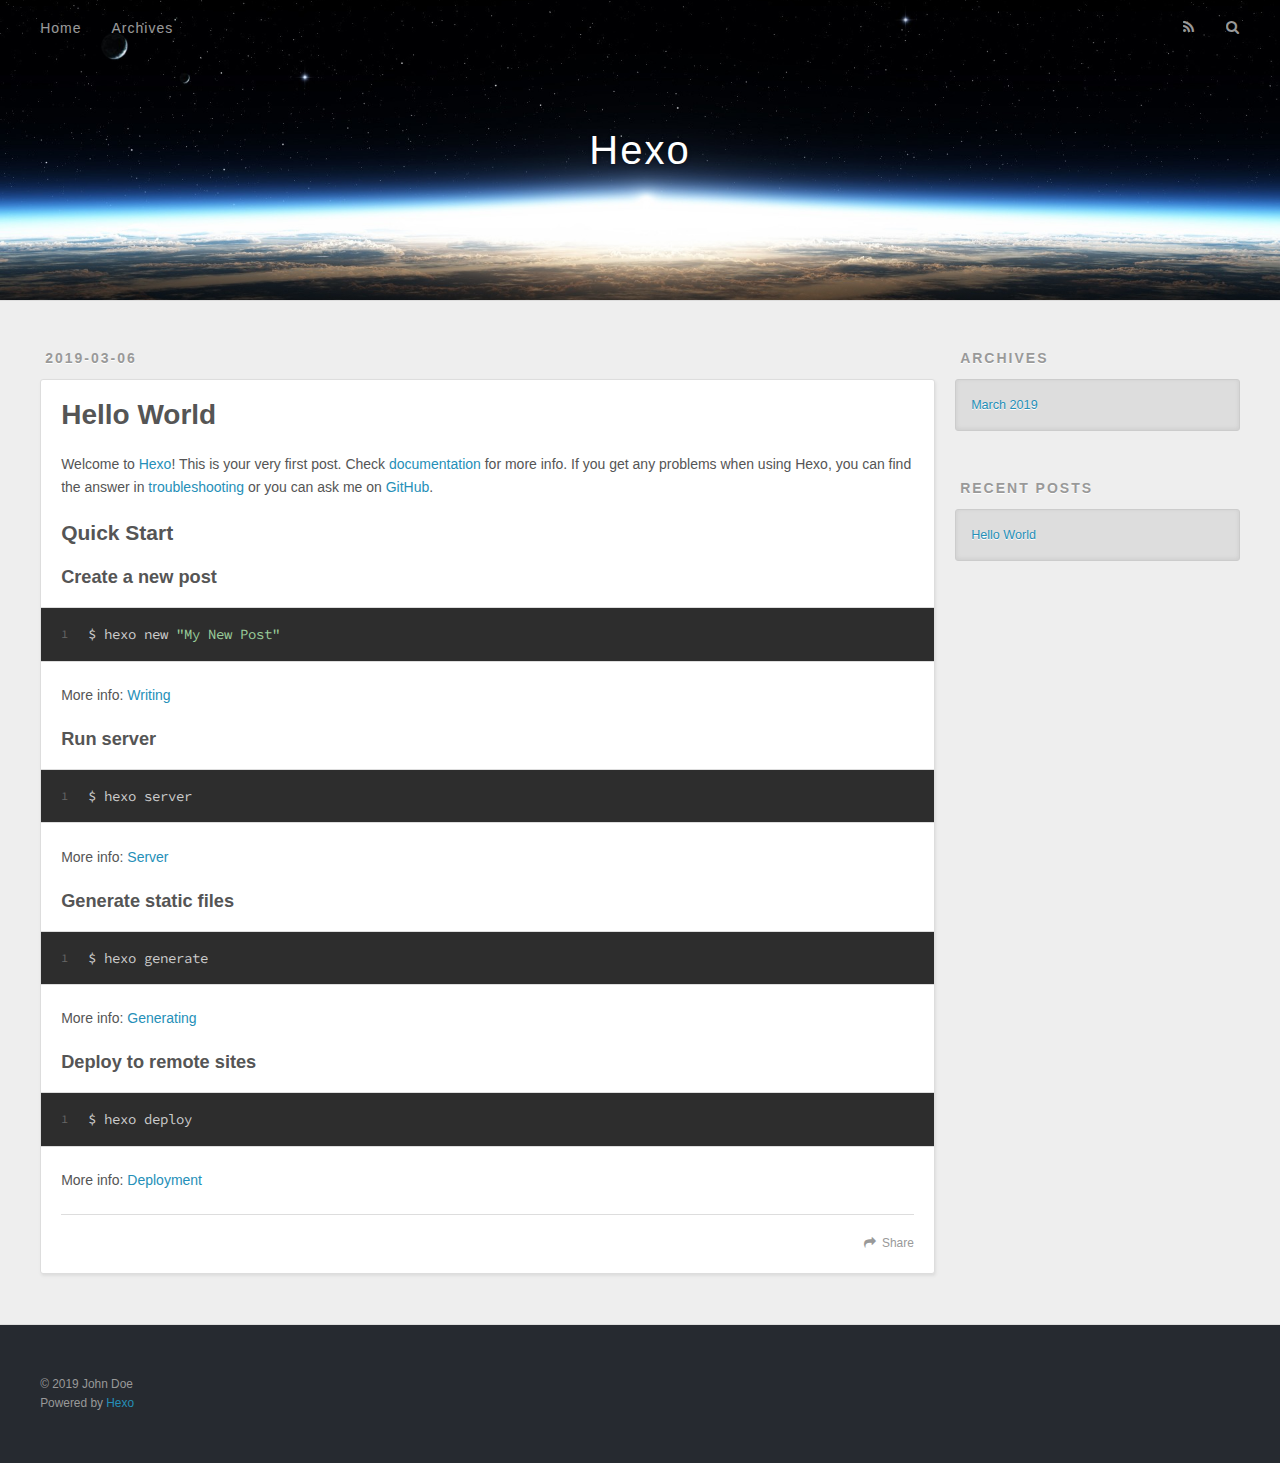
==== index.html @ a1245494 "Site updated: 2019-03-06 17:03:42" ====
<!DOCTYPE html>
<html>
<head><meta name="generator" content="Hexo 3.8.0">
  <meta charset="utf-8">
  

  
  <title>Hexo</title>
  <meta name="viewport" content="width=device-width, initial-scale=1, maximum-scale=1">
  <meta property="og:type" content="website">
<meta property="og:title" content="Hexo">
<meta property="og:url" content="http://yoursite.com/index.html">
<meta property="og:site_name" content="Hexo">
<meta property="og:locale" content="default">
<meta name="twitter:card" content="summary">
<meta name="twitter:title" content="Hexo">
  
    <link rel="alternate" href="/atom.xml" title="Hexo" type="application/atom+xml">
  
  
    <link rel="icon" href="/favicon.png">
  
  
    <link href="//fonts.googleapis.com/css?family=Source+Code+Pro" rel="stylesheet" type="text/css">
  
  <link rel="stylesheet" href="/css/style.css">
</head>
</html>
<body>
  <div id="container">
    <div id="wrap">
      <header id="header">
  <div id="banner"></div>
  <div id="header-outer" class="outer">
    <div id="header-title" class="inner">
      <h1 id="logo-wrap">
        <a href="/" id="logo">Hexo</a>
      </h1>
      
    </div>
    <div id="header-inner" class="inner">
      <nav id="main-nav">
        <a id="main-nav-toggle" class="nav-icon"></a>
        
          <a class="main-nav-link" href="/">Home</a>
        
          <a class="main-nav-link" href="/archives">Archives</a>
        
      </nav>
      <nav id="sub-nav">
        
          <a id="nav-rss-link" class="nav-icon" href="/atom.xml" title="RSS Feed"></a>
        
        <a id="nav-search-btn" class="nav-icon" title="Search"></a>
      </nav>
      <div id="search-form-wrap">
        <form action="//google.com/search" method="get" accept-charset="UTF-8" class="search-form"><input type="search" name="q" class="search-form-input" placeholder="Search"><button type="submit" class="search-form-submit">&#xF002;</button><input type="hidden" name="sitesearch" value="http://yoursite.com"></form>
      </div>
    </div>
  </div>
</header>
      <div class="outer">
        <section id="main">
  
    <article id="post-hello-world" class="article article-type-post" itemscope itemprop="blogPost">
  <div class="article-meta">
    <a href="/2019/03/06/hello-world/" class="article-date">
  <time datetime="2019-03-06T08:37:04.114Z" itemprop="datePublished">2019-03-06</time>
</a>
    
  </div>
  <div class="article-inner">
    
    
      <header class="article-header">
        
  
    <h1 itemprop="name">
      <a class="article-title" href="/2019/03/06/hello-world/">Hello World</a>
    </h1>
  

      </header>
    
    <div class="article-entry" itemprop="articleBody">
      
        <p>Welcome to <a href="https://hexo.io/" target="_blank" rel="noopener">Hexo</a>! This is your very first post. Check <a href="https://hexo.io/docs/" target="_blank" rel="noopener">documentation</a> for more info. If you get any problems when using Hexo, you can find the answer in <a href="https://hexo.io/docs/troubleshooting.html" target="_blank" rel="noopener">troubleshooting</a> or you can ask me on <a href="https://github.com/hexojs/hexo/issues" target="_blank" rel="noopener">GitHub</a>.</p>
<h2 id="Quick-Start"><a href="#Quick-Start" class="headerlink" title="Quick Start"></a>Quick Start</h2><h3 id="Create-a-new-post"><a href="#Create-a-new-post" class="headerlink" title="Create a new post"></a>Create a new post</h3><figure class="highlight bash"><table><tr><td class="gutter"><pre><span class="line">1</span><br></pre></td><td class="code"><pre><span class="line">$ hexo new <span class="string">"My New Post"</span></span><br></pre></td></tr></table></figure>
<p>More info: <a href="https://hexo.io/docs/writing.html" target="_blank" rel="noopener">Writing</a></p>
<h3 id="Run-server"><a href="#Run-server" class="headerlink" title="Run server"></a>Run server</h3><figure class="highlight bash"><table><tr><td class="gutter"><pre><span class="line">1</span><br></pre></td><td class="code"><pre><span class="line">$ hexo server</span><br></pre></td></tr></table></figure>
<p>More info: <a href="https://hexo.io/docs/server.html" target="_blank" rel="noopener">Server</a></p>
<h3 id="Generate-static-files"><a href="#Generate-static-files" class="headerlink" title="Generate static files"></a>Generate static files</h3><figure class="highlight bash"><table><tr><td class="gutter"><pre><span class="line">1</span><br></pre></td><td class="code"><pre><span class="line">$ hexo generate</span><br></pre></td></tr></table></figure>
<p>More info: <a href="https://hexo.io/docs/generating.html" target="_blank" rel="noopener">Generating</a></p>
<h3 id="Deploy-to-remote-sites"><a href="#Deploy-to-remote-sites" class="headerlink" title="Deploy to remote sites"></a>Deploy to remote sites</h3><figure class="highlight bash"><table><tr><td class="gutter"><pre><span class="line">1</span><br></pre></td><td class="code"><pre><span class="line">$ hexo deploy</span><br></pre></td></tr></table></figure>
<p>More info: <a href="https://hexo.io/docs/deployment.html" target="_blank" rel="noopener">Deployment</a></p>

      
    </div>
    <footer class="article-footer">
      <a data-url="http://yoursite.com/2019/03/06/hello-world/" data-id="cjswz650v0000icuv6t3op1mi" class="article-share-link">Share</a>
      
      
    </footer>
  </div>
  
</article>


  


</section>
        
          <aside id="sidebar">
  
    

  
    

  
    
  
    
  <div class="widget-wrap">
    <h3 class="widget-title">Archives</h3>
    <div class="widget">
      <ul class="archive-list"><li class="archive-list-item"><a class="archive-list-link" href="/archives/2019/03/">March 2019</a></li></ul>
    </div>
  </div>


  
    
  <div class="widget-wrap">
    <h3 class="widget-title">Recent Posts</h3>
    <div class="widget">
      <ul>
        
          <li>
            <a href="/2019/03/06/hello-world/">Hello World</a>
          </li>
        
      </ul>
    </div>
  </div>

  
</aside>
        
      </div>
      <footer id="footer">
  
  <div class="outer">
    <div id="footer-info" class="inner">
      &copy; 2019 John Doe<br>
      Powered by <a href="http://hexo.io/" target="_blank">Hexo</a>
    </div>
  </div>
</footer>
    </div>
    <nav id="mobile-nav">
  
    <a href="/" class="mobile-nav-link">Home</a>
  
    <a href="/archives" class="mobile-nav-link">Archives</a>
  
</nav>
    

<script src="//ajax.googleapis.com/ajax/libs/jquery/2.0.3/jquery.min.js"></script>


  <link rel="stylesheet" href="/fancybox/jquery.fancybox.css">
  <script src="/fancybox/jquery.fancybox.pack.js"></script>


<script src="/js/script.js"></script>



  </div>
</body>
</html>
---- css/style.css ----
body {
  width: 100%;
}
body:before,
body:after {
  content: "";
  display: table;
}
body:after {
  clear: both;
}
html,
body,
div,
span,
applet,
object,
iframe,
h1,
h2,
h3,
h4,
h5,
h6,
p,
blockquote,
pre,
a,
abbr,
acronym,
address,
big,
cite,
code,
del,
dfn,
em,
img,
ins,
kbd,
q,
s,
samp,
small,
strike,
strong,
sub,
sup,
tt,
var,
dl,
dt,
dd,
ol,
ul,
li,
fieldset,
form,
label,
legend,
table,
caption,
tbody,
tfoot,
thead,
tr,
th,
td {
  margin: 0;
  padding: 0;
  border: 0;
  outline: 0;
  font-weight: inherit;
  font-style: inherit;
  font-family: inherit;
  font-size: 100%;
  vertical-align: baseline;
}
body {
  line-height: 1;
  color: #000;
  background: #fff;
}
ol,
ul {
  list-style: none;
}
table {
  border-collapse: separate;
  border-spacing: 0;
  vertical-align: middle;
}
caption,
th,
td {
  text-align: left;
  font-weight: normal;
  vertical-align: middle;
}
a img {
  border: none;
}
input,
button {
  margin: 0;
  padding: 0;
}
input::-moz-focus-inner,
button::-moz-focus-inner {
  border: 0;
  padding: 0;
}
@font-face {
  font-family: FontAwesome;
  font-style: normal;
  font-weight: normal;
  src: url("fonts/fontawesome-webfont.eot?v=#4.0.3");
  src: url("fonts/fontawesome-webfont.eot?#iefix&v=#4.0.3") format("embedded-opentype"), url("fonts/fontawesome-webfont.woff?v=#4.0.3") format("woff"), url("fonts/fontawesome-webfont.ttf?v=#4.0.3") format("truetype"), url("fonts/fontawesome-webfont.svg#fontawesomeregular?v=#4.0.3") format("svg");
}
html,
body,
#container {
  height: 100%;
}
body {
  background: #eee;
  font: 14px -apple-system, BlinkMacSystemFont, "Segoe UI", "Roboto", "Oxygen", "Ubuntu", "Cantarell", "Fira Sans", "Droid Sans", "Helvetica Neue", sans-serif;
  -webkit-text-size-adjust: 100%;
}
.outer {
  max-width: 1220px;
  margin: 0 auto;
  padding: 0 20px;
}
.outer:before,
.outer:after {
  content: "";
  display: table;
}
.outer:after {
  clear: both;
}
.inner {
  display: inline;
  float: left;
  width: 98.33333333333333%;
  margin: 0 0.833333333333333%;
}
.left,
.alignleft {
  float: left;
}
.right,
.alignright {
  float: right;
}
.clear {
  clear: both;
}
#container {
  position: relative;
}
.mobile-nav-on {
  overflow: hidden;
}
#wrap {
  height: 100%;
  width: 100%;
  position: absolute;
  top: 0;
  left: 0;
  -webkit-transition: 0.2s ease-out;
  -moz-transition: 0.2s ease-out;
  -ms-transition: 0.2s ease-out;
  transition: 0.2s ease-out;
  z-index: 1;
  background: #eee;
}
.mobile-nav-on #wrap {
  left: 280px;
}
@media screen and (min-width: 768px) {
  #main {
    display: inline;
    float: left;
    width: 73.33333333333333%;
    margin: 0 0.833333333333333%;
  }
}
.article-date,
.article-category-link,
.archive-year,
.widget-title {
  text-decoration: none;
  text-transform: uppercase;
  letter-spacing: 2px;
  color: #999;
  margin-bottom: 1em;
  margin-left: 5px;
  line-height: 1em;
  text-shadow: 0 1px #fff;
  font-weight: bold;
}
.article-inner,
.archive-article-inner {
  background: #fff;
  -webkit-box-shadow: 1px 2px 3px #ddd;
  box-shadow: 1px 2px 3px #ddd;
  border: 1px solid #ddd;
  border-radius: 3px;
}
.article-entry h1,
.widget h1 {
  font-size: 2em;
}
.article-entry h2,
.widget h2 {
  font-size: 1.5em;
}
.article-entry h3,
.widget h3 {
  font-size: 1.3em;
}
.article-entry h4,
.widget h4 {
  font-size: 1.2em;
}
.article-entry h5,
.widget h5 {
  font-size: 1em;
}
.article-entry h6,
.widget h6 {
  font-size: 1em;
  color: #999;
}
.article-entry hr,
.widget hr {
  border: 1px dashed #ddd;
}
.article-entry strong,
.widget strong {
  font-weight: bold;
}
.article-entry em,
.widget em,
.article-entry cite,
.widget cite {
  font-style: italic;
}
.article-entry sup,
.widget sup,
.article-entry sub,
.widget sub {
  font-size: 0.75em;
  line-height: 0;
  position: relative;
  vertical-align: baseline;
}
.article-entry sup,
.widget sup {
  top: -0.5em;
}
.article-entry sub,
.widget sub {
  bottom: -0.2em;
}
.article-entry small,
.widget small {
  font-size: 0.85em;
}
.article-entry acronym,
.widget acronym,
.article-entry abbr,
.widget abbr {
  border-bottom: 1px dotted;
}
.article-entry ul,
.widget ul,
.article-entry ol,
.widget ol,
.article-entry dl,
.widget dl {
  margin: 0 20px;
  line-height: 1.6em;
}
.article-entry ul ul,
.widget ul ul,
.article-entry ol ul,
.widget ol ul,
.article-entry ul ol,
.widget ul ol,
.article-entry ol ol,
.widget ol ol {
  margin-top: 0;
  margin-bottom: 0;
}
.article-entry ul,
.widget ul {
  list-style: disc;
}
.article-entry ol,
.widget ol {
  list-style: decimal;
}
.article-entry dt,
.widget dt {
  font-weight: bold;
}
#header {
  height: 300px;
  position: relative;
  border-bottom: 1px solid #ddd;
}
#header:before,
#header:after {
  content: "";
  position: absolute;
  left: 0;
  right: 0;
  height: 40px;
}
#header:before {
  top: 0;
  background: -webkit-linear-gradient(rgba(0,0,0,0.2), transparent);
  background: -moz-linear-gradient(rgba(0,0,0,0.2), transparent);
  background: -ms-linear-gradient(rgba(0,0,0,0.2), transparent);
  background: linear-gradient(rgba(0,0,0,0.2), transparent);
}
#header:after {
  bottom: 0;
  background: -webkit-linear-gradient(transparent, rgba(0,0,0,0.2));
  background: -moz-linear-gradient(transparent, rgba(0,0,0,0.2));
  background: -ms-linear-gradient(transparent, rgba(0,0,0,0.2));
  background: linear-gradient(transparent, rgba(0,0,0,0.2));
}
#header-outer {
  height: 100%;
  position: relative;
}
#header-inner {
  position: relative;
  overflow: hidden;
}
#banner {
  position: absolute;
  top: 0;
  left: 0;
  width: 100%;
  height: 100%;
  background: url("images/banner.jpg") center #000;
  -webkit-background-size: cover;
  -moz-background-size: cover;
  background-size: cover;
  z-index: -1;
}
#header-title {
  text-align: center;
  height: 40px;
  position: absolute;
  top: 50%;
  left: 0;
  margin-top: -20px;
}
#logo,
#subtitle {
  text-decoration: none;
  color: #fff;
  font-weight: 300;
  text-shadow: 0 1px 4px rgba(0,0,0,0.3);
}
#logo {
  font-size: 40px;
  line-height: 40px;
  letter-spacing: 2px;
}
#subtitle {
  font-size: 16px;
  line-height: 16px;
  letter-spacing: 1px;
}
#subtitle-wrap {
  margin-top: 16px;
}
#main-nav {
  float: left;
  margin-left: -15px;
}
.nav-icon,
.main-nav-link {
  float: left;
  color: #fff;
  opacity: 0.6;
  text-decoration: none;
  text-shadow: 0 1px rgba(0,0,0,0.2);
  -webkit-transition: opacity 0.2s;
  -moz-transition: opacity 0.2s;
  -ms-transition: opacity 0.2s;
  transition: opacity 0.2s;
  display: block;
  padding: 20px 15px;
}
.nav-icon:hover,
.main-nav-link:hover {
  opacity: 1;
}
.nav-icon {
  font-family: FontAwesome;
  text-align: center;
  font-size: 14px;
  width: 14px;
  height: 14px;
  padding: 20px 15px;
  position: relative;
  cursor: pointer;
}
.main-nav-link {
  font-weight: 300;
  letter-spacing: 1px;
}
@media screen and (max-width: 479px) {
  .main-nav-link {
    display: none;
  }
}
#main-nav-toggle {
  display: none;
}
#main-nav-toggle:before {
  content: "\f0c9";
}
@media screen and (max-width: 479px) {
  #main-nav-toggle {
    display: block;
  }
}
#sub-nav {
  float: right;
  margin-right: -15px;
}
#nav-rss-link:before {
  content: "\f09e";
}
#nav-search-btn:before {
  content: "\f002";
}
#search-form-wrap {
  position: absolute;
  top: 15px;
  width: 150px;
  height: 30px;
  right: -150px;
  opacity: 0;
  -webkit-transition: 0.2s ease-out;
  -moz-transition: 0.2s ease-out;
  -ms-transition: 0.2s ease-out;
  transition: 0.2s ease-out;
}
#search-form-wrap.on {
  opacity: 1;
  right: 0;
}
@media screen and (max-width: 479px) {
  #search-form-wrap {
    width: 100%;
    right: -100%;
  }
}
.search-form {
  position: absolute;
  top: 0;
  left: 0;
  right: 0;
  background: #fff;
  padding: 5px 15px;
  border-radius: 15px;
  -webkit-box-shadow: 0 0 10px rgba(0,0,0,0.3);
  box-shadow: 0 0 10px rgba(0,0,0,0.3);
}
.search-form-input {
  border: none;
  background: none;
  color: #555;
  width: 100%;
  font: 13px -apple-system, BlinkMacSystemFont, "Segoe UI", "Roboto", "Oxygen", "Ubuntu", "Cantarell", "Fira Sans", "Droid Sans", "Helvetica Neue", sans-serif;
  outline: none;
}
.search-form-input::-webkit-search-results-decoration,
.search-form-input::-webkit-search-cancel-button {
  -webkit-appearance: none;
}
.search-form-submit {
  position: absolute;
  top: 50%;
  right: 10px;
  margin-top: -7px;
  font: 13px FontAwesome;
  border: none;
  background: none;
  color: #bbb;
  cursor: pointer;
}
.search-form-submit:hover,
.search-form-submit:focus {
  color: #777;
}
.article {
  margin: 50px 0;
}
.article-inner {
  overflow: hidden;
}
.article-meta:before,
.article-meta:after {
  content: "";
  display: table;
}
.article-meta:after {
  clear: both;
}
.article-date {
  float: left;
}
.article-category {
  float: left;
  line-height: 1em;
  color: #ccc;
  text-shadow: 0 1px #fff;
  margin-left: 8px;
}
.article-category:before {
  content: "\2022";
}
.article-category-link {
  margin: 0 12px 1em;
}
.article-header {
  padding: 20px 20px 0;
}
.article-title {
  text-decoration: none;
  font-size: 2em;
  font-weight: bold;
  color: #555;
  line-height: 1.1em;
  -webkit-transition: color 0.2s;
  -moz-transition: color 0.2s;
  -ms-transition: color 0.2s;
  transition: color 0.2s;
}
a.article-title:hover {
  color: #258fb8;
}
.article-entry {
  color: #555;
  padding: 0 20px;
}
.article-entry:before,
.article-entry:after {
  content: "";
  display: table;
}
.article-entry:after {
  clear: both;
}
.article-entry p,
.article-entry table {
  line-height: 1.6em;
  margin: 1.6em 0;
}
.article-entry h1,
.article-entry h2,
.article-entry h3,
.article-entry h4,
.article-entry h5,
.article-entry h6 {
  font-weight: bold;
}
.article-entry h1,
.article-entry h2,
.article-entry h3,
.article-entry h4,
.article-entry h5,
.article-entry h6 {
  line-height: 1.1em;
  margin: 1.1em 0;
}
.article-entry a {
  color: #258fb8;
  text-decoration: none;
}
.article-entry a:hover {
  text-decoration: underline;
}
.article-entry ul,
.article-entry ol,
.article-entry dl {
  margin-top: 1.6em;
  margin-bottom: 1.6em;
}
.article-entry img,
.article-entry video {
  max-width: 100%;
  height: auto;
  display: block;
  margin: auto;
}
.article-entry iframe {
  border: none;
}
.article-entry table {
  width: 100%;
  border-collapse: collapse;
  border-spacing: 0;
}
.article-entry th {
  font-weight: bold;
  border-bottom: 3px solid #ddd;
  padding-bottom: 0.5em;
}
.article-entry td {
  border-bottom: 1px solid #ddd;
  padding: 10px 0;
}
.article-entry blockquote {
  font-family: Georgia, "Times New Roman", serif;
  font-size: 1.4em;
  margin: 1.6em 20px;
  text-align: center;
}
.article-entry blockquote footer {
  font-size: 14px;
  margin: 1.6em 0;
  font-family: -apple-system, BlinkMacSystemFont, "Segoe UI", "Roboto", "Oxygen", "Ubuntu", "Cantarell", "Fira Sans", "Droid Sans", "Helvetica Neue", sans-serif;
}
.article-entry blockquote footer cite:before {
  content: "—";
  padding: 0 0.5em;
}
.article-entry .pullquote {
  text-align: left;
  width: 45%;
  margin: 0;
}
.article-entry .pullquote.left {
  margin-left: 0.5em;
  margin-right: 1em;
}
.article-entry .pullquote.right {
  margin-right: 0.5em;
  margin-left: 1em;
}
.article-entry .caption {
  color: #999;
  display: block;
  font-size: 0.9em;
  margin-top: 0.5em;
  position: relative;
  text-align: center;
}
.article-entry .video-container {
  position: relative;
  padding-top: 56.25%;
  height: 0;
  overflow: hidden;
}
.article-entry .video-container iframe,
.article-entry .video-container object,
.article-entry .video-container embed {
  position: absolute;
  top: 0;
  left: 0;
  width: 100%;
  height: 100%;
  margin-top: 0;
}
.article-more-link a {
  display: inline-block;
  line-height: 1em;
  padding: 6px 15px;
  border-radius: 15px;
  background: #eee;
  color: #999;
  text-shadow: 0 1px #fff;
  text-decoration: none;
}
.article-more-link a:hover {
  background: #258fb8;
  color: #fff;
  text-decoration: none;
  text-shadow: 0 1px #1e7293;
}
.article-footer {
  font-size: 0.85em;
  line-height: 1.6em;
  border-top: 1px solid #ddd;
  padding-top: 1.6em;
  margin: 0 20px 20px;
}
.article-footer:before,
.article-footer:after {
  content: "";
  display: table;
}
.article-footer:after {
  clear: both;
}
.article-footer a {
  color: #999;
  text-decoration: none;
}
.article-footer a:hover {
  color: #555;
}
.article-tag-list-item {
  float: left;
  margin-right: 10px;
}
.article-tag-list-link:before {
  content: "#";
}
.article-comment-link {
  float: right;
}
.article-comment-link:before {
  content: "\f075";
  font-family: FontAwesome;
  padding-right: 8px;
}
.article-share-link {
  cursor: pointer;
  float: right;
  margin-left: 20px;
}
.article-share-link:before {
  content: "\f064";
  font-family: FontAwesome;
  padding-right: 6px;
}
#article-nav {
  position: relative;
}
#article-nav:before,
#article-nav:after {
  content: "";
  display: table;
}
#article-nav:after {
  clear: both;
}
@media screen and (min-width: 768px) {
  #article-nav {
    margin: 50px 0;
  }
  #article-nav:before {
    width: 8px;
    height: 8px;
    position: absolute;
    top: 50%;
    left: 50%;
    margin-top: -4px;
    margin-left: -4px;
    content: "";
    border-radius: 50%;
    background: #ddd;
    -webkit-box-shadow: 0 1px 2px #fff;
    box-shadow: 0 1px 2px #fff;
  }
}
.article-nav-link-wrap {
  text-decoration: none;
  text-shadow: 0 1px #fff;
  color: #999;
  -webkit-box-sizing: border-box;
  -moz-box-sizing: border-box;
  box-sizing: border-box;
  margin-top: 50px;
  text-align: center;
  display: block;
}
.article-nav-link-wrap:hover {
  color: #555;
}
@media screen and (min-width: 768px) {
  .article-nav-link-wrap {
    width: 50%;
    margin-top: 0;
  }
}
@media screen and (min-width: 768px) {
  #article-nav-newer {
    float: left;
    text-align: right;
    padding-right: 20px;
  }
}
@media screen and (min-width: 768px) {
  #article-nav-older {
    float: right;
    text-align: left;
    padding-left: 20px;
  }
}
.article-nav-caption {
  text-transform: uppercase;
  letter-spacing: 2px;
  color: #ddd;
  line-height: 1em;
  font-weight: bold;
}
#article-nav-newer .article-nav-caption {
  margin-right: -2px;
}
.article-nav-title {
  font-size: 0.85em;
  line-height: 1.6em;
  margin-top: 0.5em;
}
.article-share-box {
  position: absolute;
  display: none;
  background: #fff;
  -webkit-box-shadow: 1px 2px 10px rgba(0,0,0,0.2);
  box-shadow: 1px 2px 10px rgba(0,0,0,0.2);
  border-radius: 3px;
  margin-left: -145px;
  overflow: hidden;
  z-index: 1;
}
.article-share-box.on {
  display: block;
}
.article-share-input {
  width: 100%;
  background: none;
  -webkit-box-sizing: border-box;
  -moz-box-sizing: border-box;
  box-sizing: border-box;
  font: 14px -apple-system, BlinkMacSystemFont, "Segoe UI", "Roboto", "Oxygen", "Ubuntu", "Cantarell", "Fira Sans", "Droid Sans", "Helvetica Neue", sans-serif;
  padding: 0 15px;
  color: #555;
  outline: none;
  border: 1px solid #ddd;
  border-radius: 3px 3px 0 0;
  height: 36px;
  line-height: 36px;
}
.article-share-links {
  background: #eee;
}
.article-share-links:before,
.article-share-links:after {
  content: "";
  display: table;
}
.article-share-links:after {
  clear: both;
}
.article-share-twitter,
.article-share-facebook,
.article-share-pinterest,
.article-share-google {
  width: 50px;
  height: 36px;
  display: block;
  float: left;
  position: relative;
  color: #999;
  text-shadow: 0 1px #fff;
}
.article-share-twitter:before,
.article-share-facebook:before,
.article-share-pinterest:before,
.article-share-google:before {
  font-size: 20px;
  font-family: FontAwesome;
  width: 20px;
  height: 20px;
  position: absolute;
  top: 50%;
  left: 50%;
  margin-top: -10px;
  margin-left: -10px;
  text-align: center;
}
.article-share-twitter:hover,
.article-share-facebook:hover,
.article-share-pinterest:hover,
.article-share-google:hover {
  color: #fff;
}
.article-share-twitter:before {
  content: "\f099";
}
.article-share-twitter:hover {
  background: #00aced;
  text-shadow: 0 1px #008abe;
}
.article-share-facebook:before {
  content: "\f09a";
}
.article-share-facebook:hover {
  background: #3b5998;
  text-shadow: 0 1px #2f477a;
}
.article-share-pinterest:before {
  content: "\f0d2";
}
.article-share-pinterest:hover {
  background: #cb2027;
  text-shadow: 0 1px #a21a1f;
}
.article-share-google:before {
  content: "\f0d5";
}
.article-share-google:hover {
  background: #dd4b39;
  text-shadow: 0 1px #be3221;
}
.article-gallery {
  background: #000;
  position: relative;
}
.article-gallery-photos {
  position: relative;
  overflow: hidden;
}
.article-gallery-img {
  display: none;
  max-width: 100%;
}
.article-gallery-img:first-child {
  display: block;
}
.article-gallery-img.loaded {
  position: absolute;
  display: block;
}
.article-gallery-img img {
  display: block;
  max-width: 100%;
  margin: 0 auto;
}
#comments {
  background: #fff;
  -webkit-box-shadow: 1px 2px 3px #ddd;
  box-shadow: 1px 2px 3px #ddd;
  padding: 20px;
  border: 1px solid #ddd;
  border-radius: 3px;
  margin: 50px 0;
}
#comments a {
  color: #258fb8;
}
.archives-wrap {
  margin: 50px 0;
}
.archives:before,
.archives:after {
  content: "";
  display: table;
}
.archives:after {
  clear: both;
}
.archive-year-wrap {
  margin-bottom: 1em;
}
.archives {
  -webkit-column-gap: 10px;
  -moz-column-gap: 10px;
  column-gap: 10px;
}
@media screen and (min-width: 480px) and (max-width: 767px) {
  .archives {
    -webkit-column-count: 2;
    -moz-column-count: 2;
    column-count: 2;
  }
}
@media screen and (min-width: 768px) {
  .archives {
    -webkit-column-count: 3;
    -moz-column-count: 3;
    column-count: 3;
  }
}
.archive-article {
  -webkit-column-break-inside: avoid;
  page-break-inside: avoid;
  overflow: hidden;
  break-inside: avoid-column;
}
.archive-article-inner {
  padding: 10px;
  margin-bottom: 15px;
}
.archive-article-title {
  text-decoration: none;
  font-weight: bold;
  color: #555;
  -webkit-transition: color 0.2s;
  -moz-transition: color 0.2s;
  -ms-transition: color 0.2s;
  transition: color 0.2s;
  line-height: 1.6em;
}
.archive-article-title:hover {
  color: #258fb8;
}
.archive-article-footer {
  margin-top: 1em;
}
.archive-article-date {
  color: #999;
  text-decoration: none;
  font-size: 0.85em;
  line-height: 1em;
  margin-bottom: 0.5em;
  display: block;
}
#page-nav {
  margin: 50px auto;
  background: #fff;
  -webkit-box-shadow: 1px 2px 3px #ddd;
  box-shadow: 1px 2px 3px #ddd;
  border: 1px solid #ddd;
  border-radius: 3px;
  text-align: center;
  color: #999;
  overflow: hidden;
}
#page-nav:before,
#page-nav:after {
  content: "";
  display: table;
}
#page-nav:after {
  clear: both;
}
#page-nav a,
#page-nav span {
  padding: 10px 20px;
  line-height: 1;
  height: 2ex;
}
#page-nav a {
  color: #999;
  text-decoration: none;
}
#page-nav a:hover {
  background: #999;
  color: #fff;
}
#page-nav .prev {
  float: left;
}
#page-nav .next {
  float: right;
}
#page-nav .page-number {
  display: inline-block;
}
@media screen and (max-width: 479px) {
  #page-nav .page-number {
    display: none;
  }
}
#page-nav .current {
  color: #555;
  font-weight: bold;
}
#page-nav .space {
  color: #ddd;
}
#footer {
  background: #262a30;
  padding: 50px 0;
  border-top: 1px solid #ddd;
  color: #999;
}
#footer a {
  color: #258fb8;
  text-decoration: none;
}
#footer a:hover {
  text-decoration: underline;
}
#footer-info {
  line-height: 1.6em;
  font-size: 0.85em;
}
.article-entry pre,
.article-entry .highlight {
  background: #2d2d2d;
  margin: 0 -20px;
  padding: 15px 20px;
  border-style: solid;
  border-color: #ddd;
  border-width: 1px 0;
  overflow: auto;
  color: #ccc;
  line-height: 22.400000000000002px;
}
.article-entry .highlight .gutter pre,
.article-entry .gist .gist-file .gist-data .line-numbers {
  color: #666;
  font-size: 0.85em;
}
.article-entry pre,
.article-entry code {
  font-family: "Source Code Pro", Consolas, Monaco, Menlo, Consolas, monospace;
}
.article-entry code {
  background: #eee;
  text-shadow: 0 1px #fff;
  padding: 0 0.3em;
}
.article-entry pre code {
  background: none;
  text-shadow: none;
  padding: 0;
}
.article-entry .highlight pre {
  border: none;
  margin: 0;
  padding: 0;
}
.article-entry .highlight table {
  margin: 0;
  width: auto;
}
.article-entry .highlight td {
  border: none;
  padding: 0;
}
.article-entry .highlight figcaption {
  font-size: 0.85em;
  color: #999;
  line-height: 1em;
  margin-bottom: 1em;
}
.article-entry .highlight figcaption:before,
.article-entry .highlight figcaption:after {
  content: "";
  display: table;
}
.article-entry .highlight figcaption:after {
  clear: both;
}
.article-entry .highlight figcaption a {
  float: right;
}
.article-entry .highlight .gutter pre {
  text-align: right;
  padding-right: 20px;
}
.article-entry .highlight .line {
  height: 22.400000000000002px;
}
.article-entry .highlight .line.marked {
  background: #515151;
}
.article-entry .gist {
  margin: 0 -20px;
  border-style: solid;
  border-color: #ddd;
  border-width: 1px 0;
  background: #2d2d2d;
  padding: 15px 20px 15px 0;
}
.article-entry .gist .gist-file {
  border: none;
  font-family: "Source Code Pro", Consolas, Monaco, Menlo, Consolas, monospace;
  margin: 0;
}
.article-entry .gist .gist-file .gist-data {
  background: none;
  border: none;
}
.article-entry .gist .gist-file .gist-data .line-numbers {
  background: none;
  border: none;
  padding: 0 20px 0 0;
}
.article-entry .gist .gist-file .gist-data .line-data {
  padding: 0 !important;
}
.article-entry .gist .gist-file .highlight {
  margin: 0;
  padding: 0;
  border: none;
}
.article-entry .gist .gist-file .gist-meta {
  background: #2d2d2d;
  color: #999;
  font: 0.85em -apple-system, BlinkMacSystemFont, "Segoe UI", "Roboto", "Oxygen", "Ubuntu", "Cantarell", "Fira Sans", "Droid Sans", "Helvetica Neue", sans-serif;
  text-shadow: 0 0;
  padding: 0;
  margin-top: 1em;
  margin-left: 20px;
}
.article-entry .gist .gist-file .gist-meta a {
  color: #258fb8;
  font-weight: normal;
}
.article-entry .gist .gist-file .gist-meta a:hover {
  text-decoration: underline;
}
pre .comment,
pre .title {
  color: #999;
}
pre .variable,
pre .attribute,
pre .tag,
pre .regexp,
pre .ruby .constant,
pre .xml .tag .title,
pre .xml .pi,
pre .xml .doctype,
pre .html .doctype,
pre .css .id,
pre .css .class,
pre .css .pseudo {
  color: #f2777a;
}
pre .number,
pre .preprocessor,
pre .built_in,
pre .literal,
pre .params,
pre .constant {
  color: #f99157;
}
pre .class,
pre .ruby .class .title,
pre .css .rules .attribute {
  color: #9c9;
}
pre .string,
pre .value,
pre .inheritance,
pre .header,
pre .ruby .symbol,
pre .xml .cdata {
  color: #9c9;
}
pre .css .hexcolor {
  color: #6cc;
}
pre .function,
pre .python .decorator,
pre .python .title,
pre .ruby .function .title,
pre .ruby .title .keyword,
pre .perl .sub,
pre .javascript .title,
pre .coffeescript .title {
  color: #69c;
}
pre .keyword,
pre .javascript .function {
  color: #c9c;
}
@media screen and (max-width: 479px) {
  #mobile-nav {
    position: absolute;
    top: 0;
    left: 0;
    width: 280px;
    height: 100%;
    background: #191919;
    border-right: 1px solid #fff;
  }
}
@media screen and (max-width: 479px) {
  .mobile-nav-link {
    display: block;
    color: #999;
    text-decoration: none;
    padding: 15px 20px;
    font-weight: bold;
  }
  .mobile-nav-link:hover {
    color: #fff;
  }
}
@media screen and (min-width: 768px) {
  #sidebar {
    display: inline;
    float: left;
    width: 23.333333333333332%;
    margin: 0 0.833333333333333%;
  }
}
.widget-wrap {
  margin: 50px 0;
}
.widget {
  color: #777;
  text-shadow: 0 1px #fff;
  background: #ddd;
  -webkit-box-shadow: 0 -1px 4px #ccc inset;
  box-shadow: 0 -1px 4px #ccc inset;
  border: 1px solid #ccc;
  padding: 15px;
  border-radius: 3px;
}
.widget a {
  color: #258fb8;
  text-decoration: none;
}
.widget a:hover {
  text-decoration: underline;
}
.widget ul ul,
.widget ol ul,
.widget dl ul,
.widget ul ol,
.widget ol ol,
.widget dl ol,
.widget ul dl,
.widget ol dl,
.widget dl dl {
  margin-left: 15px;
  list-style: disc;
}
.widget {
  line-height: 1.6em;
  word-wrap: break-word;
  font-size: 0.9em;
}
.widget ul,
.widget ol {
  list-style: none;
  margin: 0;
}
.widget ul ul,
.widget ol ul,
.widget ul ol,
.widget ol ol {
  margin: 0 20px;
}
.widget ul ul,
.widget ol ul {
  list-style: disc;
}
.widget ul ol,
.widget ol ol {
  list-style: decimal;
}
.category-list-count,
.tag-list-count,
.archive-list-count {
  padding-left: 5px;
  color: #999;
  font-size: 0.85em;
}
.category-list-count:before,
.tag-list-count:before,
.archive-list-count:before {
  content: "(";
}
.category-list-count:after,
.tag-list-count:after,
.archive-list-count:after {
  content: ")";
}
.tagcloud a {
  margin-right: 5px;
  display: inline-block;
}
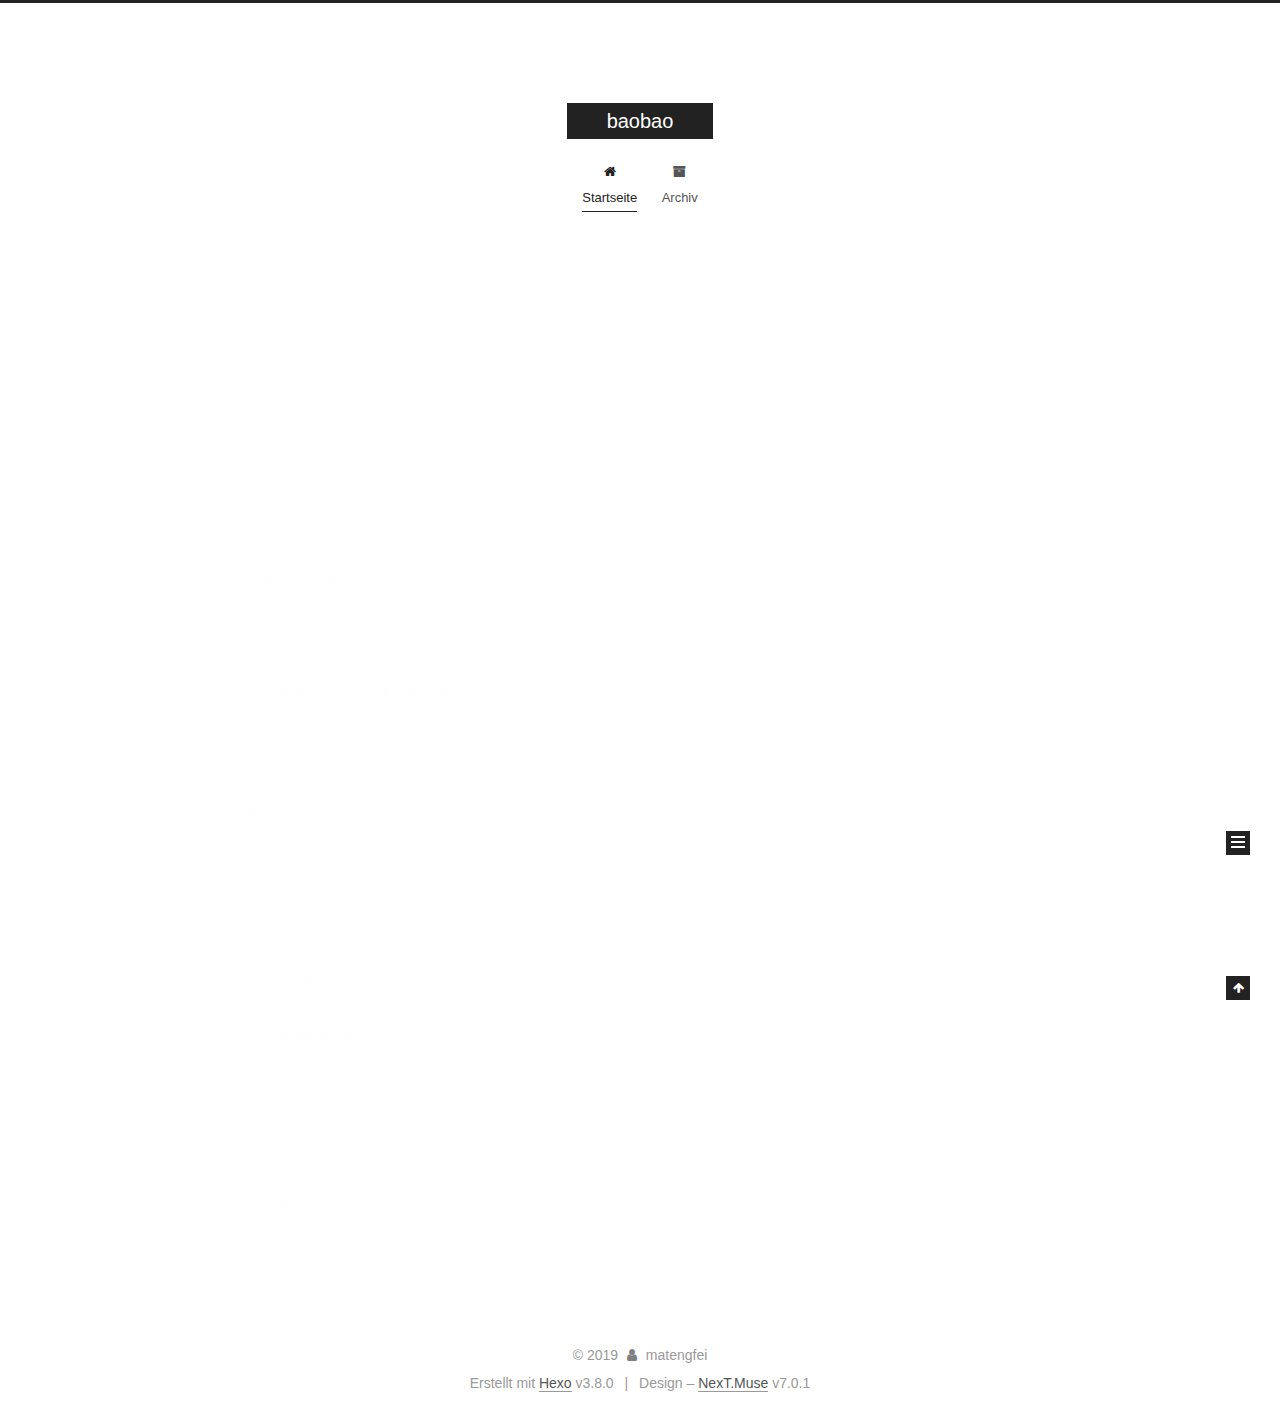
==== commit 7f283296: "Site updated: 2019-03-18 17:17:46" ====
--- a/index.html
+++ b/index.html
@@ -1,90 +1,391 @@
 <!DOCTYPE html>
-<html>
+
+
+
+
+
+
+
+
+
+
+
+
+  
+
+
+<html class="theme-next muse use-motion" lang="zh-Hans">
 <head><meta name="generator" content="Hexo 3.8.0">
-  <meta charset="utf-8">
-  
-
-  
-  <title>Hexo</title>
-  <meta name="viewport" content="width=device-width, initial-scale=1, maximum-scale=1">
+  <meta charset="UTF-8">
+<meta http-equiv="X-UA-Compatible" content="IE=edge">
+<meta name="viewport" content="width=device-width, initial-scale=1, maximum-scale=2">
+<meta name="theme-color" content="#222">
+
+
+
+
+
+
+
+
+
+
+
+
+
+
+
+
+
+
+
+
+
+
+
+
+
+
+<link rel="stylesheet" href="/lib/font-awesome/css/font-awesome.min.css?v=4.6.2">
+
+<link rel="stylesheet" href="/css/main.css?v=7.0.1">
+
+
+  <link rel="apple-touch-icon" sizes="180x180" href="/images/apple-touch-icon-next.png?v=7.0.1">
+
+
+  <link rel="icon" type="image/png" sizes="32x32" href="/images/favicon-32x32-next.png?v=7.0.1">
+
+
+  <link rel="icon" type="image/png" sizes="16x16" href="/images/favicon-16x16-next.png?v=7.0.1">
+
+
+  <link rel="mask-icon" href="/images/logo.svg?v=7.0.1" color="#222">
+
+
+
+
+
+
+
+<script id="hexo.configurations">
+  var NexT = window.NexT || {};
+  var CONFIG = {
+    root: '/',
+    scheme: 'Muse',
+    version: '7.0.1',
+    sidebar: {"position":"left","display":"post","offset":12,"onmobile":false,"dimmer":false},
+    back2top: true,
+    back2top_sidebar: false,
+    fancybox: false,
+    fastclick: false,
+    lazyload: false,
+    tabs: true,
+    motion: {"enable":true,"async":false,"transition":{"post_block":"fadeIn","post_header":"slideDownIn","post_body":"slideDownIn","coll_header":"slideLeftIn","sidebar":"slideUpIn"}},
+    algolia: {
+      applicationID: '',
+      apiKey: '',
+      indexName: '',
+      hits: {"per_page":10},
+      labels: {"input_placeholder":"Search for Posts","hits_empty":"We didn't find any results for the search: ${query}","hits_stats":"${hits} results found in ${time} ms"}
+    }
+  };
+</script>
+
+
+  
+
+
+
+
   <meta property="og:type" content="website">
-<meta property="og:title" content="Hexo">
+<meta property="og:title" content="baobao">
 <meta property="og:url" content="http://yoursite.com/index.html">
-<meta property="og:site_name" content="Hexo">
-<meta property="og:locale" content="default">
+<meta property="og:site_name" content="baobao">
+<meta property="og:locale" content="zh-Hans">
 <meta name="twitter:card" content="summary">
-<meta name="twitter:title" content="Hexo">
-  
-    <link rel="alternate" href="/atom.xml" title="Hexo" type="application/atom+xml">
-  
-  
-    <link rel="icon" href="/favicon.png">
-  
-  
-    <link href="//fonts.googleapis.com/css?family=Source+Code+Pro" rel="stylesheet" type="text/css">
-  
-  <link rel="stylesheet" href="/css/style.css">
+<meta name="twitter:title" content="baobao">
+
+
+
+
+
+
+  <link rel="canonical" href="http://yoursite.com/">
+
+
+
+<script id="page.configurations">
+  CONFIG.page = {
+    sidebar: "",
+  };
+</script>
+
+  <title>baobao</title>
+  
+
+
+
+
+
+
+
+
+
+
+
+
+  <noscript>
+  <style>
+  .use-motion .motion-element,
+  .use-motion .brand,
+  .use-motion .menu-item,
+  .sidebar-inner,
+  .use-motion .post-block,
+  .use-motion .pagination,
+  .use-motion .comments,
+  .use-motion .post-header,
+  .use-motion .post-body,
+  .use-motion .collection-title { opacity: initial; }
+
+  .use-motion .logo,
+  .use-motion .site-title,
+  .use-motion .site-subtitle {
+    opacity: initial;
+    top: initial;
+  }
+
+  .use-motion .logo-line-before i { left: initial; }
+  .use-motion .logo-line-after i { right: initial; }
+  </style>
+</noscript>
+
 </head>
-</html>
-<body>
-  <div id="container">
-    <div id="wrap">
-      <header id="header">
-  <div id="banner"></div>
-  <div id="header-outer" class="outer">
-    <div id="header-title" class="inner">
-      <h1 id="logo-wrap">
-        <a href="/" id="logo">Hexo</a>
-      </h1>
-      
+
+<body itemscope itemtype="http://schema.org/WebPage" lang="zh-Hans">
+
+  
+  
+    
+  
+
+  <div class="container sidebar-position-left 
+  page-home">
+    <div class="headband"></div>
+
+    <header id="header" class="header" itemscope itemtype="http://schema.org/WPHeader">
+      <div class="header-inner"><div class="site-brand-wrapper">
+  <div class="site-meta">
+    
+
+    <div class="custom-logo-site-title">
+      <a href="/" class="brand" rel="start">
+        <span class="logo-line-before"><i></i></span>
+        <span class="site-title">baobao</span>
+        <span class="logo-line-after"><i></i></span>
+      </a>
     </div>
-    <div id="header-inner" class="inner">
-      <nav id="main-nav">
-        <a id="main-nav-toggle" class="nav-icon"></a>
-        
-          <a class="main-nav-link" href="/">Home</a>
-        
-          <a class="main-nav-link" href="/archives">Archives</a>
-        
-      </nav>
-      <nav id="sub-nav">
-        
-          <a id="nav-rss-link" class="nav-icon" href="/atom.xml" title="RSS Feed"></a>
-        
-        <a id="nav-search-btn" class="nav-icon" title="Search"></a>
-      </nav>
-      <div id="search-form-wrap">
-        <form action="//google.com/search" method="get" accept-charset="UTF-8" class="search-form"><input type="search" name="q" class="search-form-input" placeholder="Search"><button type="submit" class="search-form-submit">&#xF002;</button><input type="hidden" name="sitesearch" value="http://yoursite.com"></form>
-      </div>
-    </div>
+    
+    
   </div>
-</header>
-      <div class="outer">
-        <section id="main">
-  
-    <article id="post-hello-world" class="article article-type-post" itemscope itemprop="blogPost">
-  <div class="article-meta">
-    <a href="/2019/03/06/hello-world/" class="article-date">
-  <time datetime="2019-03-06T08:37:04.114Z" itemprop="datePublished">2019-03-06</time>
-</a>
-    
+
+  <div class="site-nav-toggle">
+    <button aria-label="Navigationsleiste an/ausschalten">
+      <span class="btn-bar"></span>
+      <span class="btn-bar"></span>
+      <span class="btn-bar"></span>
+    </button>
   </div>
-  <div class="article-inner">
-    
-    
-      <header class="article-header">
-        
-  
-    <h1 itemprop="name">
-      <a class="article-title" href="/2019/03/06/hello-world/">Hello World</a>
-    </h1>
-  
-
+</div>
+
+
+
+<nav class="site-nav">
+  
+    <ul id="menu" class="menu">
+      
+        
+        
+        
+          
+          <li class="menu-item menu-item-home menu-item-active">
+
+    
+    
+    
+      
+    
+
+    
+
+    <a href="/" rel="section"><i class="menu-item-icon fa fa-fw fa-home"></i> <br>Startseite</a>
+
+  </li>
+        
+        
+        
+          
+          <li class="menu-item menu-item-archives">
+
+    
+    
+    
+      
+    
+
+    
+
+    <a href="/archives/" rel="section"><i class="menu-item-icon fa fa-fw fa-archive"></i> <br>Archiv</a>
+
+  </li>
+
+      
+      
+    </ul>
+  
+
+  
+    
+
+  
+
+  
+</nav>
+
+
+
+  
+
+
+
+</div>
+    </header>
+
+    
+
+
+    <main id="main" class="main">
+      <div class="main-inner">
+        <div class="content-wrap">
+          
+          <div id="content" class="content">
+            
+  <section id="posts" class="posts-expand">
+    
+      
+
+  
+
+  
+  
+  
+
+  
+
+  <article class="post post-type-normal" itemscope itemtype="http://schema.org/Article">
+  
+  
+  
+  <div class="post-block">
+    <link itemprop="mainEntityOfPage" href="http://yoursite.com/2019/03/06/hello-world/">
+
+    <span hidden itemprop="author" itemscope itemtype="http://schema.org/Person">
+      <meta itemprop="name" content="matengfei">
+      <meta itemprop="description" content>
+      <meta itemprop="image" content="/images/avatar.gif">
+    </span>
+
+    <span hidden itemprop="publisher" itemscope itemtype="http://schema.org/Organization">
+      <meta itemprop="name" content="baobao">
+    </span>
+
+    
+      <header class="post-header">
+
+        
+        
+          <h1 class="post-title" itemprop="name headline">
+                
+                
+                <a href="/2019/03/06/hello-world/" class="post-title-link" itemprop="url">Hello World</a>
+              
+            
+          </h1>
+        
+
+        <div class="post-meta">
+          <span class="post-time">
+
+            
+            
+            
+
+            
+              <span class="post-meta-item-icon">
+                <i class="fa fa-calendar-o"></i>
+              </span>
+              
+                <span class="post-meta-item-text">Veröffentlicht am</span>
+              
+
+              
+                
+              
+
+              <time title="Erstellt: 2019-03-06 16:37:04" itemprop="dateCreated datePublished" datetime="2019-03-06T16:37:04+08:00">2019-03-06</time>
+            
+
+            
+              
+
+              
+                
+                <span class="post-meta-divider">|</span>
+                
+
+                <span class="post-meta-item-icon">
+                  <i class="fa fa-calendar-check-o"></i>
+                </span>
+                
+                  <span class="post-meta-item-text">Bearbeitet am</span>
+                
+                <time title="Geändert am: 2019-03-18 17:04:17" itemprop="dateModified" datetime="2019-03-18T17:04:17+08:00">2019-03-18</time>
+              
+            
+          </span>
+
+          
+
+          
+            
+            
+          
+
+          
+          
+
+          
+
+          
+
+          
+
+        </div>
       </header>
     
-    <div class="article-entry" itemprop="articleBody">
-      
-        <p>Welcome to <a href="https://hexo.io/" target="_blank" rel="noopener">Hexo</a>! This is your very first post. Check <a href="https://hexo.io/docs/" target="_blank" rel="noopener">documentation</a> for more info. If you get any problems when using Hexo, you can find the answer in <a href="https://hexo.io/docs/troubleshooting.html" target="_blank" rel="noopener">troubleshooting</a> or you can ask me on <a href="https://github.com/hexojs/hexo/issues" target="_blank" rel="noopener">GitHub</a>.</p>
+
+    
+    
+    
+    <div class="post-body" itemprop="articleBody">
+
+      
+      
+
+      
+        
+          
+            <p>Welcome to <a href="https://hexo.io/" target="_blank" rel="noopener">Hexo</a>! This is your very first post. Check <a href="https://hexo.io/docs/" target="_blank" rel="noopener">documentation</a> for more info. If you get any problems when using Hexo, you can find the answer in <a href="https://hexo.io/docs/troubleshooting.html" target="_blank" rel="noopener">troubleshooting</a> or you can ask me on <a href="https://github.com/hexojs/hexo/issues" target="_blank" rel="noopener">GitHub</a>.</p>
 <h2 id="Quick-Start"><a href="#Quick-Start" class="headerlink" title="Quick Start"></a>Quick Start</h2><h3 id="Create-a-new-post"><a href="#Create-a-new-post" class="headerlink" title="Create a new post"></a>Create a new post</h3><figure class="highlight bash"><table><tr><td class="gutter"><pre><span class="line">1</span><br></pre></td><td class="code"><pre><span class="line">$ hexo new <span class="string">"My New Post"</span></span><br></pre></td></tr></table></figure>
 <p>More info: <a href="https://hexo.io/docs/writing.html" target="_blank" rel="noopener">Writing</a></p>
 <h3 id="Run-server"><a href="#Run-server" class="headerlink" title="Run server"></a>Run server</h3><figure class="highlight bash"><table><tr><td class="gutter"><pre><span class="line">1</span><br></pre></td><td class="code"><pre><span class="line">$ hexo server</span><br></pre></td></tr></table></figure>
@@ -94,91 +395,287 @@
 <h3 id="Deploy-to-remote-sites"><a href="#Deploy-to-remote-sites" class="headerlink" title="Deploy to remote sites"></a>Deploy to remote sites</h3><figure class="highlight bash"><table><tr><td class="gutter"><pre><span class="line">1</span><br></pre></td><td class="code"><pre><span class="line">$ hexo deploy</span><br></pre></td></tr></table></figure>
 <p>More info: <a href="https://hexo.io/docs/deployment.html" target="_blank" rel="noopener">Deployment</a></p>
 
+          
+        
       
     </div>
-    <footer class="article-footer">
-      <a data-url="http://yoursite.com/2019/03/06/hello-world/" data-id="cjswz650v0000icuv6t3op1mi" class="article-share-link">Share</a>
-      
+
+    
+
+    
+    
+    
+
+    
+
+    
+      
+    
+    
+
+    
+
+    <footer class="post-footer">
+      
+
+      
+
+      
+
+      
+      
+        <div class="post-eof"></div>
       
     </footer>
   </div>
   
-</article>
-
-
-  
-
-
-</section>
-        
-          <aside id="sidebar">
-  
-    
-
-  
-    
-
-  
-    
-  
-    
-  <div class="widget-wrap">
-    <h3 class="widget-title">Archives</h3>
-    <div class="widget">
-      <ul class="archive-list"><li class="archive-list-item"><a class="archive-list-link" href="/archives/2019/03/">March 2019</a></li></ul>
+  
+  
+  </article>
+
+
+    
+  </section>
+
+  
+
+
+          </div>
+          
+
+        </div>
+        
+          
+  
+  <div class="sidebar-toggle">
+    <div class="sidebar-toggle-line-wrap">
+      <span class="sidebar-toggle-line sidebar-toggle-line-first"></span>
+      <span class="sidebar-toggle-line sidebar-toggle-line-middle"></span>
+      <span class="sidebar-toggle-line sidebar-toggle-line-last"></span>
     </div>
   </div>
 
-
-  
-    
-  <div class="widget-wrap">
-    <h3 class="widget-title">Recent Posts</h3>
-    <div class="widget">
-      <ul>
-        
-          <li>
-            <a href="/2019/03/06/hello-world/">Hello World</a>
-          </li>
-        
-      </ul>
+  <aside id="sidebar" class="sidebar">
+    <div class="sidebar-inner">
+
+      
+
+      
+
+      <div class="site-overview-wrap sidebar-panel sidebar-panel-active">
+        <div class="site-overview">
+          <div class="site-author motion-element" itemprop="author" itemscope itemtype="http://schema.org/Person">
+            
+              <p class="site-author-name" itemprop="name">matengfei</p>
+              <div class="site-description motion-element" itemprop="description"></div>
+          </div>
+
+          
+            <nav class="site-state motion-element">
+              
+                <div class="site-state-item site-state-posts">
+                
+                  <a href="/archives/">
+                
+                    <span class="site-state-item-count">1</span>
+                    <span class="site-state-item-name">Artikel</span>
+                  </a>
+                </div>
+              
+
+              
+
+              
+            </nav>
+          
+
+          
+
+          
+
+          
+
+          
+          
+
+          
+            
+          
+          
+
+        </div>
+      </div>
+
+      
+
+      
+
     </div>
+  </aside>
+  
+
+
+        
+      </div>
+    </main>
+
+    <footer id="footer" class="footer">
+      <div class="footer-inner">
+        <div class="copyright">&copy; <span itemprop="copyrightYear">2019</span>
+  <span class="with-love" id="animate">
+    <i class="fa fa-user"></i>
+  </span>
+  <span class="author" itemprop="copyrightHolder">matengfei</span>
+
+  
+
+  
+</div>
+
+
+  <div class="powered-by">Erstellt mit  <a href="https://hexo.io" class="theme-link" rel="noopener" target="_blank">Hexo</a> v3.8.0</div>
+
+
+
+  <span class="post-meta-divider">|</span>
+
+
+
+  <div class="theme-info">Design – <a href="https://theme-next.org" class="theme-link" rel="noopener" target="_blank">NexT.Muse</a> v7.0.1</div>
+
+
+
+
+        
+
+
+
+
+
+
+
+
+        
+      </div>
+    </footer>
+
+    
+      <div class="back-to-top">
+        <i class="fa fa-arrow-up"></i>
+        
+      </div>
+    
+
+    
+
+    
+
+    
   </div>
 
   
-</aside>
-        
-      </div>
-      <footer id="footer">
-  
-  <div class="outer">
-    <div id="footer-info" class="inner">
-      &copy; 2019 John Doe<br>
-      Powered by <a href="http://hexo.io/" target="_blank">Hexo</a>
-    </div>
-  </div>
-</footer>
-    </div>
-    <nav id="mobile-nav">
-  
-    <a href="/" class="mobile-nav-link">Home</a>
-  
-    <a href="/archives" class="mobile-nav-link">Archives</a>
-  
-</nav>
-    
-
-<script src="//ajax.googleapis.com/ajax/libs/jquery/2.0.3/jquery.min.js"></script>
-
-
-  <link rel="stylesheet" href="/fancybox/jquery.fancybox.css">
-  <script src="/fancybox/jquery.fancybox.pack.js"></script>
-
-
-<script src="/js/script.js"></script>
-
-
-
-  </div>
+
+<script>
+  if (Object.prototype.toString.call(window.Promise) !== '[object Function]') {
+    window.Promise = null;
+  }
+</script>
+
+
+
+
+
+
+
+
+
+
+
+
+
+
+
+
+
+
+
+
+
+
+
+
+
+
+  
+  <script src="/lib/jquery/index.js?v=2.1.3"></script>
+
+  
+  <script src="/lib/velocity/velocity.min.js?v=1.2.1"></script>
+
+  
+  <script src="/lib/velocity/velocity.ui.min.js?v=1.2.1"></script>
+
+
+  
+
+
+  <script src="/js/src/utils.js?v=7.0.1"></script>
+
+  <script src="/js/src/motion.js?v=7.0.1"></script>
+
+
+
+  
+  
+
+
+  <script src="/js/src/schemes/muse.js?v=7.0.1"></script>
+
+
+
+  
+
+  
+
+
+  <script src="/js/src/next-boot.js?v=7.0.1"></script>
+
+
+  
+  
+
+
+
+  
+
+
+
+
+  
+
+  
+
+  
+
+  
+
+  
+
+  
+
+  
+
+  
+
+  
+
+  
+
+  
+
+  
+
+  
+
 </body>
-</html>+</html>
--- a/css/main.css
+++ b/css/main.css
@@ -0,0 +1,2741 @@
+/* normalize.css v3.0.2 | MIT License | git.io/normalize */
+html {
+  font-family: sans-serif; /* 1 */
+  -ms-text-size-adjust: 100%; /* 2 */
+  -webkit-text-size-adjust: 100%; /* 2 */
+}
+body {
+  margin: 0;
+}
+article,
+aside,
+details,
+figcaption,
+figure,
+footer,
+header,
+hgroup,
+main,
+menu,
+nav,
+section,
+summary {
+  display: block;
+}
+audio,
+canvas,
+progress,
+video {
+  display: inline-block; /* 1 */
+  vertical-align: baseline; /* 2 */
+}
+audio:not([controls]) {
+  display: none;
+  height: 0;
+}
+[hidden],
+template {
+  display: none;
+}
+a {
+  background-color: transparent;
+}
+a:active,
+a:hover {
+  outline: 0;
+}
+abbr[title] {
+  border-bottom: 1px dotted;
+}
+b,
+strong {
+  font-weight: bold;
+}
+dfn {
+  font-style: italic;
+}
+h1 {
+  font-size: 2em;
+  margin: 0.67em 0;
+}
+mark {
+  background: #ff0;
+  color: #000;
+}
+small {
+  font-size: 80%;
+}
+sub,
+sup {
+  font-size: 75%;
+  line-height: 0;
+  position: relative;
+  vertical-align: baseline;
+}
+sup {
+  top: -0.5em;
+}
+sub {
+  bottom: -0.25em;
+}
+img {
+  border: 0;
+}
+svg:not(:root) {
+  overflow: hidden;
+}
+figure {
+  margin: 1em 40px;
+}
+hr {
+  -moz-box-sizing: content-box;
+  box-sizing: content-box;
+  height: 0;
+}
+pre {
+  overflow: auto;
+}
+code,
+kbd,
+pre,
+samp {
+  font-family: monospace, monospace;
+  font-size: 1em;
+}
+button,
+input,
+optgroup,
+select,
+textarea {
+  color: inherit; /* 1 */
+  font: inherit; /* 2 */
+  margin: 0; /* 3 */
+}
+button {
+  overflow: visible;
+}
+button,
+select {
+  text-transform: none;
+}
+button,
+html input[type="button"],
+input[type="reset"],
+input[type="submit"] {
+  -webkit-appearance: button; /* 2 */
+  cursor: pointer; /* 3 */
+}
+button[disabled],
+html input[disabled] {
+  cursor: default;
+}
+button::-moz-focus-inner,
+input::-moz-focus-inner {
+  border: 0;
+  padding: 0;
+}
+input {
+  line-height: normal;
+}
+input[type="checkbox"],
+input[type="radio"] {
+  box-sizing: border-box; /* 1 */
+  padding: 0; /* 2 */
+}
+input[type="number"]::-webkit-inner-spin-button,
+input[type="number"]::-webkit-outer-spin-button {
+  height: auto;
+}
+input[type="search"] {
+  -webkit-appearance: textfield; /* 1 */
+  -moz-box-sizing: content-box;
+  -webkit-box-sizing: content-box; /* 2 */
+  box-sizing: content-box;
+}
+input[type="search"]::-webkit-search-cancel-button,
+input[type="search"]::-webkit-search-decoration {
+  -webkit-appearance: none;
+}
+fieldset {
+  border: 1px solid #c0c0c0;
+  margin: 0 2px;
+  padding: 0.35em 0.625em 0.75em;
+}
+legend {
+  border: 0; /* 1 */
+  padding: 0; /* 2 */
+}
+textarea {
+  overflow: auto;
+}
+optgroup {
+  font-weight: bold;
+}
+table {
+  border-collapse: collapse;
+  border-spacing: 0;
+}
+td,
+th {
+  padding: 0;
+}
+::selection {
+  background: #262a30;
+  color: #fff;
+}
+body {
+  position: relative;
+  font-family: 'Lato', "PingFang SC", "Microsoft YaHei", sans-serif;
+  font-size: 14px;
+  line-height: 2;
+  color: #555;
+  background: #fff;
+}
+@media (max-width: 767px) {
+  body {
+    padding-right: 0 !important;
+  }
+}
+@media (min-width: 768px) and (max-width: 991px) {
+  body {
+    padding-right: 0 !important;
+  }
+}
+@media (min-width: 1200px) {
+  body {
+    font-size: 16px;
+  }
+}
+h1,
+h2,
+h3,
+h4,
+h5,
+h6 {
+  margin: 0;
+  padding: 0;
+  font-weight: bold;
+  line-height: 1.5;
+  font-family: 'Lato', "PingFang SC", "Microsoft YaHei", sans-serif;
+}
+h1,
+h2,
+h3,
+h4,
+h5,
+h6 {
+  margin: 20px 0 15px;
+}
+h1 {
+  font-size: 22px;
+}
+h1 code {
+  font-size: 22px;
+}
+@media (max-width: 767px) {
+  h1 {
+    font-size: 18px;
+  }
+  h1 code {
+    font-size: 18px;
+  }
+}
+h2 {
+  font-size: 20px;
+}
+h2 code {
+  font-size: 20px;
+}
+@media (max-width: 767px) {
+  h2 {
+    font-size: 16px;
+  }
+  h2 code {
+    font-size: 16px;
+  }
+}
+h3 {
+  font-size: 18px;
+}
+h3 code {
+  font-size: 18px;
+}
+@media (max-width: 767px) {
+  h3 {
+    font-size: 14px;
+  }
+  h3 code {
+    font-size: 14px;
+  }
+}
+h4 {
+  font-size: 16px;
+}
+h4 code {
+  font-size: 16px;
+}
+@media (max-width: 767px) {
+  h4 {
+    font-size: 12px;
+  }
+  h4 code {
+    font-size: 12px;
+  }
+}
+h5 {
+  font-size: 14px;
+}
+h5 code {
+  font-size: 14px;
+}
+@media (max-width: 767px) {
+  h5 {
+    font-size: 10px;
+  }
+  h5 code {
+    font-size: 10px;
+  }
+}
+h6 {
+  font-size: 12px;
+}
+h6 code {
+  font-size: 12px;
+}
+@media (max-width: 767px) {
+  h6 {
+    font-size: 8px;
+  }
+  h6 code {
+    font-size: 8px;
+  }
+}
+p {
+  margin: 0 0 20px 0;
+}
+a,
+span.exturl {
+  overflow-wrap: break-word;
+  word-wrap: break-word;
+  background-color: transparent;
+  color: #555;
+  text-decoration: none;
+  outline: none;
+  border-bottom: 1px solid #999;
+  cursor: pointer;
+}
+a:hover,
+span.exturl:hover {
+  color: #222;
+  border-bottom-color: #222;
+}
+blockquote {
+  margin: 0;
+  padding: 0;
+}
+img {
+  display: block;
+  margin: auto;
+  max-width: 100%;
+  height: auto;
+}
+hr {
+  margin: 40px 0;
+  height: 3px;
+  border: none;
+  background-color: #ddd;
+  background-image: repeating-linear-gradient(-45deg, #fff, #fff 4px, transparent 4px, transparent 8px);
+}
+blockquote {
+  padding: 0 15px;
+  color: #666;
+  border-left: 4px solid #ddd;
+}
+blockquote cite::before {
+  content: "-";
+  padding: 0 5px;
+}
+dt {
+  font-weight: 700;
+}
+dd {
+  margin: 0;
+  padding: 0;
+}
+kbd {
+  border: 1px solid #ccc;
+  border-radius: 0.2em;
+  box-shadow: 0.1em 0.1em 0.2em rgba(0,0,0,0.1);
+  background-color: #f9f9f9;
+  font-family: inherit;
+  background-image: -webkit-linear-gradient(top, #eee, #fff, #eee);
+  padding: 0.1em 0.3em;
+  white-space: nowrap;
+}
+.text-left {
+  text-align: left;
+}
+.text-center {
+  text-align: center;
+}
+.text-right {
+  text-align: right;
+}
+.text-justify {
+  text-align: justify;
+}
+.text-nowrap {
+  white-space: nowrap;
+}
+.text-lowercase {
+  text-transform: lowercase;
+}
+.text-uppercase {
+  text-transform: uppercase;
+}
+.text-capitalize {
+  text-transform: capitalize;
+}
+.center-block {
+  display: block;
+  margin-left: auto;
+  margin-right: auto;
+}
+.clearfix:before,
+.clearfix:after {
+  content: " ";
+  display: table;
+}
+.clearfix:after {
+  clear: both;
+}
+.pullquote {
+  width: 45%;
+}
+.pullquote.left {
+  float: left;
+  margin-left: 5px;
+  margin-right: 10px;
+}
+.pullquote.right {
+  float: right;
+  margin-left: 10px;
+  margin-right: 5px;
+}
+.affix.affix.affix {
+  position: fixed;
+}
+.translation {
+  margin-top: -20px;
+  font-size: 14px;
+  color: #999;
+}
+.scrollbar-measure {
+  width: 100px;
+  height: 100px;
+  overflow: scroll;
+  position: absolute;
+  top: -9999px;
+}
+.use-motion .motion-element {
+  opacity: 0;
+}
+.table-container {
+  margin: 20px 0;
+  overflow: auto;
+  -webkit-overflow-scrolling: touch;
+}
+table {
+  width: 100%;
+  border-collapse: collapse;
+  border-spacing: 0;
+  font-size: 14px;
+}
+table>tbody>tr:nth-of-type(odd) {
+  background-color: #f9f9f9;
+}
+table>tbody>tr:hover {
+  background-color: #f5f5f5;
+}
+caption,
+th,
+td {
+  padding: 8px;
+  text-align: left;
+  vertical-align: middle;
+  font-weight: normal;
+}
+th,
+td {
+  border: 1px solid #ddd;
+  border-bottom: 3px solid #ddd;
+}
+th {
+  padding-bottom: 10px;
+  font-weight: 700;
+}
+td {
+  border-bottom-width: 1px;
+}
+html,
+body {
+  height: 100%;
+}
+.container {
+  position: relative;
+}
+.header-inner {
+  margin: 0 auto;
+  padding: 100px 0 70px;
+  width: 700px;
+}
+@media (min-width: 1200px) {
+  .container .header-inner {
+    width: 800px;
+  }
+}
+@media (min-width: 1600px) {
+  .container .header-inner {
+    width: 900px;
+  }
+}
+.main-inner {
+  margin: 0 auto;
+  width: 700px;
+}
+@media (min-width: 1200px) {
+  .container .main-inner {
+    width: 800px;
+  }
+}
+@media (min-width: 1600px) {
+  .container .main-inner {
+    width: 900px;
+  }
+}
+.footer {
+  padding: 20px 0;
+}
+.footer-inner {
+  box-sizing: border-box;
+  margin: 0px auto;
+  width: 700px;
+}
+@media (min-width: 1200px) {
+  .container .footer-inner {
+    width: 800px;
+  }
+}
+@media (min-width: 1600px) {
+  .container .footer-inner {
+    width: 900px;
+  }
+}
+pre,
+.highlight {
+  overflow: auto;
+  margin: 20px 0;
+  padding: 0;
+  font-size: 14px;
+  color: #4d4d4c;
+  background: #f7f7f7;
+  line-height: 1.6;
+}
+pre,
+code {
+  font-family: consolas, Menlo, "PingFang SC", "Microsoft YaHei", monospace;
+}
+code {
+  overflow-wrap: break-word;
+  word-wrap: break-word;
+  padding: 2px 4px;
+  color: #555;
+  background: #eee;
+  border-radius: 3px;
+  font-size: 14px;
+}
+pre {
+  padding: 10px;
+}
+pre code {
+  padding: 0;
+  color: #4d4d4c;
+  background: none;
+  text-shadow: none;
+}
+.highlight {
+  border-radius: 1px;
+}
+.highlight pre {
+  border: none;
+  margin: 0;
+  padding: 10px 0;
+}
+.highlight table {
+  margin: 0;
+  width: auto;
+  border: none;
+}
+.highlight td {
+  border: none;
+  padding: 0;
+}
+.highlight figcaption {
+  font-size: 1em;
+  color: #4d4d4c;
+  line-height: 1em;
+  margin-bottom: 1em;
+  margin: 0em;
+  padding: 0.5em;
+  background: #eee;
+  border-bottom: 1px solid #e9e9e9;
+}
+.highlight figcaption:before,
+.highlight figcaption:after {
+  content: " ";
+  display: table;
+}
+.highlight figcaption:after {
+  clear: both;
+}
+.highlight figcaption a {
+  float: right;
+  color: #4d4d4c;
+}
+.highlight figcaption a:hover {
+  border-bottom-color: #4d4d4c;
+}
+.highlight .gutter pre {
+  padding-left: 10px;
+  padding-right: 10px;
+  color: #869194;
+  text-align: right;
+  background-color: #eff2f3;
+}
+.highlight .code pre {
+  width: 100%;
+  padding-left: 10px;
+  padding-right: 10px;
+  background-color: #f7f7f7;
+}
+.highlight .line {
+  height: 20px;
+}
+.gutter {
+  -webkit-user-select: none;
+  -moz-user-select: none;
+  -ms-user-select: none;
+  user-select: none;
+}
+.gist table {
+  width: auto;
+}
+.gist table td {
+  border: none;
+}
+pre .deletion {
+  background: #fdd;
+}
+pre .addition {
+  background: #dfd;
+}
+pre .meta {
+  color: #8959a8;
+}
+pre .comment {
+  color: #8e908c;
+}
+pre .variable,
+pre .attribute,
+pre .tag,
+pre .name,
+pre .regexp,
+pre .ruby .constant,
+pre .xml .tag .title,
+pre .xml .pi,
+pre .xml .doctype,
+pre .html .doctype,
+pre .css .id,
+pre .css .class,
+pre .css .pseudo {
+  color: #c82829;
+}
+pre .number,
+pre .preprocessor,
+pre .built_in,
+pre .builtin-name,
+pre .literal,
+pre .params,
+pre .constant,
+pre .command {
+  color: #f5871f;
+}
+pre .ruby .class .title,
+pre .css .rules .attribute,
+pre .string,
+pre .symbol,
+pre .value,
+pre .inheritance,
+pre .header,
+pre .ruby .symbol,
+pre .xml .cdata,
+pre .special,
+pre .formula {
+  color: #718c00;
+}
+pre .title,
+pre .css .hexcolor {
+  color: #3e999f;
+}
+pre .function,
+pre .python .decorator,
+pre .python .title,
+pre .ruby .function .title,
+pre .ruby .title .keyword,
+pre .perl .sub,
+pre .javascript .title,
+pre .coffeescript .title {
+  color: #4271ae;
+}
+pre .keyword,
+pre .javascript .function {
+  color: #8959a8;
+}
+.posts-expand .post-body img.full-image {
+  border: none;
+}
+.blockquote-center,
+.page-home .post-type-quote blockquote,
+.page-post-detail .post-type-quote blockquote {
+  position: relative;
+  margin: 40px 0;
+  padding: 0;
+  border-left: none;
+  text-align: center;
+}
+.blockquote-center::before,
+.page-home .post-type-quote blockquote::before,
+.page-post-detail .post-type-quote blockquote::before,
+.blockquote-center::after,
+.page-home .post-type-quote blockquote::after,
+.page-post-detail .post-type-quote blockquote::after {
+  position: absolute;
+  content: ' ';
+  display: block;
+  width: 100%;
+  height: 24px;
+  opacity: 0.2;
+  background-repeat: no-repeat;
+  background-position: 0 -6px;
+  background-size: 22px 22px;
+}
+.blockquote-center::before,
+.page-home .post-type-quote blockquote::before,
+.page-post-detail .post-type-quote blockquote::before {
+  top: -20px;
+  background-image: url("../images/quote-l.svg");
+  border-top: 1px solid #ccc;
+}
+.blockquote-center::after,
+.page-home .post-type-quote blockquote::after,
+.page-post-detail .post-type-quote blockquote::after {
+  bottom: -20px;
+  background-image: url("../images/quote-r.svg");
+  border-bottom: 1px solid #ccc;
+  background-position: 100% 8px;
+}
+.blockquote-center p,
+.page-home .post-type-quote blockquote p,
+.page-post-detail .post-type-quote blockquote p,
+.blockquote-center div,
+.page-home .post-type-quote blockquote div,
+.page-post-detail .post-type-quote blockquote div {
+  text-align: center;
+}
+.post .post-body .group-picture img {
+  box-sizing: border-box;
+  padding: 0 3px;
+  border: none;
+}
+.post .group-picture-row {
+  overflow: hidden;
+  margin-top: 6px;
+}
+.post .group-picture-row:first-child {
+  margin-top: 0;
+}
+.post .group-picture-column {
+  float: left;
+}
+.page-post-detail .post-body .group-picture-column {
+  float: none;
+  margin-top: 10px;
+  width: auto !important;
+}
+.page-post-detail .post-body .group-picture-column img {
+  margin: 0 auto;
+}
+.page-archive .group-picture-container {
+  overflow: hidden;
+}
+.page-archive .group-picture-row {
+  float: left;
+}
+.page-archive .group-picture-row:first-child {
+  margin-top: 6px;
+}
+.page-archive .group-picture-column {
+  max-width: 150px;
+  max-height: 150px;
+}
+.post-body .note {
+  position: relative;
+  padding: 15px;
+  margin-bottom: 20px;
+  border: 1px solid #eee;
+  border-left-width: 5px;
+  border-radius: 3px;
+}
+.post-body .note h2,
+.post-body .note h3,
+.post-body .note h4,
+.post-body .note h5,
+.post-body .note h6 {
+  margin-top: 0;
+  margin-bottom: 0;
+  border-bottom: initial;
+  padding-top: 0 !important;
+}
+.post-body .note p:first-child,
+.post-body .note ul:first-child,
+.post-body .note ol:first-child,
+.post-body .note table:first-child,
+.post-body .note pre:first-child,
+.post-body .note blockquote:first-child {
+  margin-top: 0;
+}
+.post-body .note p:last-child,
+.post-body .note ul:last-child,
+.post-body .note ol:last-child,
+.post-body .note table:last-child,
+.post-body .note pre:last-child,
+.post-body .note blockquote:last-child {
+  margin-bottom: 0;
+}
+.post-body .note.default {
+  border-left-color: #777;
+}
+.post-body .note.default h2,
+.post-body .note.default h3,
+.post-body .note.default h4,
+.post-body .note.default h5,
+.post-body .note.default h6 {
+  color: #777;
+}
+.post-body .note.primary {
+  border-left-color: #6f42c1;
+}
+.post-body .note.primary h2,
+.post-body .note.primary h3,
+.post-body .note.primary h4,
+.post-body .note.primary h5,
+.post-body .note.primary h6 {
+  color: #6f42c1;
+}
+.post-body .note.info {
+  border-left-color: #428bca;
+}
+.post-body .note.info h2,
+.post-body .note.info h3,
+.post-body .note.info h4,
+.post-body .note.info h5,
+.post-body .note.info h6 {
+  color: #428bca;
+}
+.post-body .note.success {
+  border-left-color: #5cb85c;
+}
+.post-body .note.success h2,
+.post-body .note.success h3,
+.post-body .note.success h4,
+.post-body .note.success h5,
+.post-body .note.success h6 {
+  color: #5cb85c;
+}
+.post-body .note.warning {
+  border-left-color: #f0ad4e;
+}
+.post-body .note.warning h2,
+.post-body .note.warning h3,
+.post-body .note.warning h4,
+.post-body .note.warning h5,
+.post-body .note.warning h6 {
+  color: #f0ad4e;
+}
+.post-body .note.danger {
+  border-left-color: #d9534f;
+}
+.post-body .note.danger h2,
+.post-body .note.danger h3,
+.post-body .note.danger h4,
+.post-body .note.danger h5,
+.post-body .note.danger h6 {
+  color: #d9534f;
+}
+.post-body .label {
+  display: inline;
+  padding: 0 2px;
+  white-space: nowrap;
+}
+.post-body .label.default {
+  background-color: #f0f0f0;
+}
+.post-body .label.primary {
+  background-color: #efe6f7;
+}
+.post-body .label.info {
+  background-color: #e5f2f8;
+}
+.post-body .label.success {
+  background-color: #e7f4e9;
+}
+.post-body .label.warning {
+  background-color: #fcf6e1;
+}
+.post-body .label.danger {
+  background-color: #fae8eb;
+}
+.post-body .tabs {
+  position: relative;
+  display: block;
+  margin-bottom: 20px;
+  padding-top: 10px;
+}
+.post-body .tabs ul.nav-tabs {
+  margin: 0;
+  padding: 0;
+  display: flex;
+  margin-bottom: -1px;
+}
+@media (max-width: 413px) {
+  .post-body .tabs ul.nav-tabs {
+    display: block;
+    margin-bottom: 5px;
+  }
+}
+.post-body .tabs ul.nav-tabs li.tab {
+  list-style-type: none !important;
+  margin: 0 0.25em 0 0;
+  border-top: 3px solid transparent;
+  border-left: 1px solid transparent;
+  border-right: 1px solid transparent;
+}
+@media (max-width: 413px) {
+  .post-body .tabs ul.nav-tabs li.tab {
+    margin: initial;
+    border-top: 1px solid transparent;
+    border-left: 3px solid transparent;
+    border-right: 1px solid transparent;
+    border-bottom: 1px solid transparent;
+  }
+}
+.post-body .tabs ul.nav-tabs li.tab a {
+  outline: 0;
+  border-bottom: initial;
+  display: block;
+  line-height: 1.8em;
+  padding: 0.25em 0.75em;
+  transition-duration: 0.2s;
+  transition-timing-function: ease-out;
+  transition-delay: 0s;
+}
+.post-body .tabs ul.nav-tabs li.tab a i {
+  width: 1.285714285714286em;
+}
+.post-body .tabs ul.nav-tabs li.tab.active {
+  border-top: 3px solid #fc6423;
+  border-left: 1px solid #ddd;
+  border-right: 1px solid #ddd;
+  background-color: #fff;
+}
+@media (max-width: 413px) {
+  .post-body .tabs ul.nav-tabs li.tab.active {
+    border-top: 1px solid #ddd;
+    border-left: 3px solid #fc6423;
+    border-right: 1px solid #ddd;
+    border-bottom: 1px solid #ddd;
+  }
+}
+.post-body .tabs ul.nav-tabs li.tab.active a {
+  cursor: default;
+  color: #555;
+}
+.post-body .tabs .tab-content {
+  background-color: #fff;
+}
+.post-body .tabs .tab-content .tab-pane {
+  border: 1px solid #ddd;
+  padding: 20px 20px 0 20px;
+}
+.post-body .tabs .tab-content .tab-pane:not(.active) {
+  display: none !important;
+}
+.post-body .tabs .tab-content .tab-pane.active {
+  display: block !important;
+}
+.btn {
+  display: inline-block;
+  padding: 0 20px;
+  font-size: 14px;
+  color: #fff;
+  background: #222;
+  border: 2px solid #222;
+  text-decoration: none;
+  border-radius: 0;
+  transition-property: background-color;
+  transition-duration: 0.2s;
+  transition-timing-function: ease-in-out;
+  transition-delay: 0s;
+  line-height: 2;
+}
+.btn:hover {
+  border-color: #222;
+  color: #222;
+  background: #fff;
+}
+.btn +.btn {
+  margin: 0 0 8px 8px;
+}
+.btn .fa-fw {
+  width: 1.285714285714286em;
+  text-align: left;
+}
+.btn-bar {
+  display: block;
+  width: 22px;
+  height: 2px;
+  background: #555;
+  border-radius: 1px;
+}
+.btn-bar+.btn-bar {
+  margin-top: 4px;
+}
+.pagination {
+  margin: 120px 0 40px;
+  text-align: center;
+  border-top: 1px solid #eee;
+}
+.page-number-basic,
+.pagination .prev,
+.pagination .next,
+.pagination .page-number,
+.pagination .space {
+  display: inline-block;
+  position: relative;
+  top: -1px;
+  margin: 0 10px;
+  padding: 0 11px;
+}
+@media (max-width: 767px) {
+  .page-number-basic,
+  .pagination .prev,
+  .pagination .next,
+  .pagination .page-number,
+  .pagination .space {
+    margin: 0 5px;
+  }
+}
+.pagination .prev,
+.pagination .next,
+.pagination .page-number {
+  border-bottom: 0;
+  border-top: 1px solid #eee;
+  transition-property: border-color;
+  transition-duration: 0.2s;
+  transition-timing-function: ease-in-out;
+  transition-delay: 0s;
+}
+.pagination .prev:hover,
+.pagination .next:hover,
+.pagination .page-number:hover {
+  border-top-color: #222;
+}
+.pagination .space {
+  padding: 0;
+  margin: 0;
+}
+.pagination .prev {
+  margin-left: 0;
+}
+.pagination .next {
+  margin-right: 0;
+}
+.pagination .page-number.current {
+  color: #fff;
+  background: #ccc;
+  border-top-color: #ccc;
+}
+@media (max-width: 767px) {
+  .pagination {
+    border-top: none;
+  }
+  .pagination .prev,
+  .pagination .next,
+  .pagination .page-number {
+    margin-bottom: 10px;
+    border-top: 0;
+    border-bottom: 1px solid #eee;
+    padding: 0 10px;
+  }
+  .pagination .prev:hover,
+  .pagination .next:hover,
+  .pagination .page-number:hover {
+    border-bottom-color: #222;
+  }
+}
+.comments {
+  margin: 60px 20px 0;
+}
+.tag-cloud {
+  text-align: center;
+}
+.tag-cloud a {
+  display: inline-block;
+  margin: 10px;
+}
+.tag-cloud a:hover {
+  color: #222 !important;
+}
+.back-to-top {
+  box-sizing: border-box;
+  position: fixed;
+  bottom: -100px;
+  right: 30px;
+  z-index: 1050;
+  padding: 0 6px;
+  width: 24px;
+  background: #222;
+  font-size: 12px;
+  opacity: 1;
+  color: #fff;
+  cursor: pointer;
+  text-align: center;
+  -webkit-transform: translateZ(0);
+  transition-property: bottom;
+  transition-duration: 0.2s;
+  transition-timing-function: ease-in-out;
+  transition-delay: 0s;
+}
+@media (min-width: 768px) and (max-width: 991px) {
+  .back-to-top {
+    display: none !important;
+  }
+}
+@media (max-width: 767px) {
+  .back-to-top {
+    display: none !important;
+  }
+}
+.back-to-top.back-to-top-on {
+  bottom: 19px;
+}
+.header {
+  background: transparent;
+}
+.header-inner {
+  position: relative;
+}
+.headband {
+  height: 3px;
+  background: #222;
+}
+.site-meta {
+  margin: 0;
+  text-align: center;
+}
+@media (max-width: 767px) {
+  .site-meta {
+    text-align: center;
+  }
+}
+.brand {
+  position: relative;
+  display: inline-block;
+  padding: 0 40px;
+  color: #fff;
+  background: #222;
+  border-bottom: none;
+}
+.brand:hover {
+  color: #fff;
+}
+.logo {
+  display: inline-block;
+  margin-right: 5px;
+  line-height: 36px;
+  vertical-align: top;
+}
+.site-title {
+  display: inline-block;
+  vertical-align: top;
+  line-height: 36px;
+  font-size: 20px;
+  font-weight: normal;
+  font-family: 'Lato', "PingFang SC", "Microsoft YaHei", sans-serif;
+}
+.site-subtitle {
+  margin-top: 10px;
+  font-size: 13px;
+  color: #999;
+}
+.use-motion .brand {
+  opacity: 0;
+}
+.use-motion .logo,
+.use-motion .site-title,
+.use-motion .site-subtitle,
+.use-motion .custom-logo-image {
+  opacity: 0;
+  position: relative;
+  top: -10px;
+}
+.site-nav-toggle {
+  display: none;
+  position: absolute;
+  top: 10px;
+  left: 10px;
+}
+@media (max-width: 767px) {
+  .site-nav-toggle {
+    display: block;
+  }
+}
+.site-nav-toggle button {
+  margin-top: 2px;
+  padding: 9px 10px;
+  background: transparent;
+  border: none;
+}
+@media (max-width: 767px) {
+  .site-nav {
+    display: none;
+    margin: 0 -10px;
+    padding: 0 10px;
+    clear: both;
+    border-top: 1px solid #ddd;
+  }
+}
+@media (min-width: 768px) and (max-width: 991px) {
+  .site-nav {
+    display: block !important;
+  }
+}
+@media (min-width: 992px) {
+  .site-nav {
+    display: block !important;
+  }
+}
+.menu {
+  margin-top: 20px;
+  padding-left: 0;
+  text-align: center;
+}
+.menu .menu-item {
+  display: inline-block;
+  margin: 0 10px;
+  list-style: none;
+}
+@media screen and (max-width: 767px) {
+  .menu .menu-item {
+    margin-top: 10px;
+  }
+}
+.menu .menu-item a,
+.menu .menu-item span.exturl {
+  display: block;
+  font-size: 13px;
+  line-height: inherit;
+  border-bottom: 1px solid transparent;
+  transition-property: border-color;
+  transition-duration: 0.2s;
+  transition-timing-function: ease-in-out;
+  transition-delay: 0s;
+}
+.menu .menu-item a:hover,
+.menu .menu-item span.exturl:hover {
+  border-bottom-color: #222;
+}
+.menu .menu-item .fa {
+  margin-right: 5px;
+}
+.use-motion .menu-item {
+  opacity: 0;
+}
+.github-corner :hover .octo-arm {
+  animation: octocat-wave 560ms ease-in-out;
+}
+@media (max-width: 991px) {
+  .github-corner .github-corner:hover .octo-arm {
+    animation: none;
+  }
+  .github-corner .github-corner .octo-arm {
+    animation: octocat-wave 560ms ease-in-out;
+  }
+}
+@-moz-keyframes octocat-wave {
+  0%, 100% {
+    -webkit-transform: rotate(0);
+    -moz-transform: rotate(0);
+    -ms-transform: rotate(0);
+    -o-transform: rotate(0);
+    transform: rotate(0);
+  }
+  20%, 60% {
+    -webkit-transform: rotate(-25deg);
+    -moz-transform: rotate(-25deg);
+    -ms-transform: rotate(-25deg);
+    -o-transform: rotate(-25deg);
+    transform: rotate(-25deg);
+  }
+  40%, 80% {
+    -webkit-transform: rotate(10deg);
+    -moz-transform: rotate(10deg);
+    -ms-transform: rotate(10deg);
+    -o-transform: rotate(10deg);
+    transform: rotate(10deg);
+  }
+}
+@-webkit-keyframes octocat-wave {
+  0%, 100% {
+    -webkit-transform: rotate(0);
+    -moz-transform: rotate(0);
+    -ms-transform: rotate(0);
+    -o-transform: rotate(0);
+    transform: rotate(0);
+  }
+  20%, 60% {
+    -webkit-transform: rotate(-25deg);
+    -moz-transform: rotate(-25deg);
+    -ms-transform: rotate(-25deg);
+    -o-transform: rotate(-25deg);
+    transform: rotate(-25deg);
+  }
+  40%, 80% {
+    -webkit-transform: rotate(10deg);
+    -moz-transform: rotate(10deg);
+    -ms-transform: rotate(10deg);
+    -o-transform: rotate(10deg);
+    transform: rotate(10deg);
+  }
+}
+@-o-keyframes octocat-wave {
+  0%, 100% {
+    -webkit-transform: rotate(0);
+    -moz-transform: rotate(0);
+    -ms-transform: rotate(0);
+    -o-transform: rotate(0);
+    transform: rotate(0);
+  }
+  20%, 60% {
+    -webkit-transform: rotate(-25deg);
+    -moz-transform: rotate(-25deg);
+    -ms-transform: rotate(-25deg);
+    -o-transform: rotate(-25deg);
+    transform: rotate(-25deg);
+  }
+  40%, 80% {
+    -webkit-transform: rotate(10deg);
+    -moz-transform: rotate(10deg);
+    -ms-transform: rotate(10deg);
+    -o-transform: rotate(10deg);
+    transform: rotate(10deg);
+  }
+}
+@keyframes octocat-wave {
+  0%, 100% {
+    -webkit-transform: rotate(0);
+    -moz-transform: rotate(0);
+    -ms-transform: rotate(0);
+    -o-transform: rotate(0);
+    transform: rotate(0);
+  }
+  20%, 60% {
+    -webkit-transform: rotate(-25deg);
+    -moz-transform: rotate(-25deg);
+    -ms-transform: rotate(-25deg);
+    -o-transform: rotate(-25deg);
+    transform: rotate(-25deg);
+  }
+  40%, 80% {
+    -webkit-transform: rotate(10deg);
+    -moz-transform: rotate(10deg);
+    -ms-transform: rotate(10deg);
+    -o-transform: rotate(10deg);
+    transform: rotate(10deg);
+  }
+}
+.post-body {
+  overflow-wrap: break-word;
+  word-wrap: break-word;
+  font-family: 'Lato', "PingFang SC", "Microsoft YaHei", sans-serif;
+}
+.post-body .exturl .fa {
+  font-size: 14px;
+  margin-left: 4px;
+}
+.post-body .fancybox img {
+  display: block !important;
+  margin: 0 auto;
+  cursor: pointer;
+  cursor: zoom-in;
+  cursor: -webkit-zoom-in;
+}
+.post-body .image-caption,
+.post-body .figure .caption {
+  margin: -20px auto 15px;
+  text-align: center;
+  font-size: 14px;
+  color: #999;
+  font-weight: bold;
+  line-height: 1;
+}
+.post-sticky-flag {
+  display: inline-block;
+  font-size: 16px;
+  -ms-transform: rotate(30deg);
+  -webkit-transform: rotate(30deg);
+  -moz-transform: rotate(30deg);
+  -ms-transform: rotate(30deg);
+  -o-transform: rotate(30deg);
+  transform: rotate(30deg);
+}
+.use-motion .post-block,
+.use-motion .pagination,
+.use-motion .comments {
+  opacity: 0;
+}
+.use-motion .post-header {
+  opacity: 0;
+}
+.use-motion .post-body {
+  opacity: 0;
+}
+.use-motion .collection-title {
+  opacity: 0;
+}
+.posts-expand {
+  padding-top: 40px;
+}
+@media (max-width: 767px) {
+  .posts-expand {
+    margin: 0 20px;
+  }
+  .post-body pre .gutter pre {
+    padding-right: 10px;
+  }
+  .post-body .highlight {
+    margin-left: 0px;
+    margin-right: 0px;
+    padding: 0;
+  }
+  .post-body .highlight .gutter pre {
+    padding-right: 10px;
+  }
+}
+@media (min-width: 992px) {
+  .posts-expand .post-body {
+    text-align: justify;
+  }
+}
+.posts-expand .post-body h2,
+.posts-expand .post-body h3,
+.posts-expand .post-body h4,
+.posts-expand .post-body h5,
+.posts-expand .post-body h6 {
+  padding-top: 10px;
+}
+.posts-expand .post-body h2 .header-anchor,
+.posts-expand .post-body h3 .header-anchor,
+.posts-expand .post-body h4 .header-anchor,
+.posts-expand .post-body h5 .header-anchor,
+.posts-expand .post-body h6 .header-anchor {
+  float: right;
+  margin-left: 10px;
+  color: #ccc;
+  border-bottom-style: none;
+  visibility: hidden;
+}
+.posts-expand .post-body h2 .header-anchor:hover,
+.posts-expand .post-body h3 .header-anchor:hover,
+.posts-expand .post-body h4 .header-anchor:hover,
+.posts-expand .post-body h5 .header-anchor:hover,
+.posts-expand .post-body h6 .header-anchor:hover {
+  color: inherit;
+}
+.posts-expand .post-body h2:hover .header-anchor,
+.posts-expand .post-body h3:hover .header-anchor,
+.posts-expand .post-body h4:hover .header-anchor,
+.posts-expand .post-body h5:hover .header-anchor,
+.posts-expand .post-body h6:hover .header-anchor {
+  visibility: visible;
+}
+.posts-expand .post-body ul > li {
+  list-style: circle;
+}
+.posts-expand .post-body img {
+  box-sizing: border-box;
+  margin: 0 auto 25px;
+  padding: 3px;
+  border: 1px solid #ddd;
+}
+@media (max-width: 767px) {
+  .posts-collapse {
+    margin: 0 20px;
+  }
+  .posts-collapse .post-title,
+  .posts-collapse .post-meta {
+    display: block;
+    width: auto;
+    text-align: left;
+  }
+}
+.posts-collapse {
+  position: relative;
+  z-index: 1010;
+  margin-left: 55px;
+}
+.posts-collapse::after {
+  content: " ";
+  position: absolute;
+  top: 20px;
+  left: 0;
+  margin-left: -2px;
+  width: 4px;
+  height: 100%;
+  background: #f5f5f5;
+  z-index: -1;
+}
+@media (max-width: 767px) {
+  .posts-collapse {
+    margin: 0 20px;
+  }
+}
+.posts-collapse .collection-title {
+  position: relative;
+  margin: 60px 0;
+}
+.posts-collapse .collection-title h1,
+.posts-collapse .collection-title h2 {
+  margin-left: 20px;
+}
+.posts-collapse .collection-title small {
+  color: #bbb;
+  margin-left: 5px;
+}
+.posts-collapse .collection-title::before {
+  content: " ";
+  position: absolute;
+  left: 0;
+  top: 50%;
+  margin-left: -4px;
+  margin-top: -4px;
+  width: 8px;
+  height: 8px;
+  background: #bbb;
+  border-radius: 50%;
+}
+.posts-collapse .post {
+  margin: 30px 0;
+}
+.posts-collapse .post-header {
+  position: relative;
+  transition-duration: 0.2s;
+  transition-timing-function: ease-in-out;
+  transition-delay: 0s;
+  transition-property: border;
+  border-bottom: 1px dashed #ccc;
+}
+.posts-collapse .post-header::before {
+  content: " ";
+  position: absolute;
+  left: 0;
+  top: 12px;
+  width: 6px;
+  height: 6px;
+  margin-left: -4px;
+  background: #bbb;
+  border-radius: 50%;
+  border: 1px solid #fff;
+  transition-duration: 0.2s;
+  transition-timing-function: ease-in-out;
+  transition-delay: 0s;
+  transition-property: background;
+}
+.posts-collapse .post-header:hover {
+  border-bottom-color: #666;
+}
+.posts-collapse .post-header:hover::before {
+  background: #222;
+}
+.posts-collapse .post-meta {
+  position: absolute;
+  font-size: 12px;
+  left: 20px;
+  top: 5px;
+}
+.posts-collapse .post-comments-count {
+  display: none;
+}
+.posts-collapse .post-title {
+  margin-left: 60px;
+  font-size: 16px;
+  font-weight: normal;
+  line-height: inherit;
+}
+.posts-collapse .post-title::after {
+  margin-left: 3px;
+  opacity: 0.6;
+}
+.posts-collapse .post-title a,
+.posts-collapse .post-title span.exturl {
+  color: #666;
+  border-bottom: none;
+}
+.page-home .post-type-quote .post-header,
+.page-post-detail .post-type-quote .post-header,
+.page-home .post-type-quote .post-tags,
+.page-post-detail .post-type-quote .post-tags {
+  display: none;
+}
+.posts-expand .post-title {
+  overflow-wrap: break-word;
+  word-wrap: break-word;
+  text-align: center;
+  font-weight: 400;
+}
+.posts-expand .post-title-link {
+  display: inline-block;
+  position: relative;
+  color: #555;
+  border-bottom: none;
+  line-height: 1.2;
+  vertical-align: top;
+}
+.posts-expand .post-title-link::before {
+  content: "";
+  position: absolute;
+  width: 100%;
+  height: 2px;
+  bottom: 0;
+  left: 0;
+  background-color: #000;
+  visibility: hidden;
+  -webkit-transform: scaleX(0);
+  -moz-transform: scaleX(0);
+  -ms-transform: scaleX(0);
+  -o-transform: scaleX(0);
+  transform: scaleX(0);
+  transition-duration: 0.2s;
+  transition-timing-function: ease-in-out;
+  transition-delay: 0s;
+}
+.posts-expand .post-title-link:hover::before {
+  visibility: visible;
+  -webkit-transform: scaleX(1);
+  -moz-transform: scaleX(1);
+  -ms-transform: scaleX(1);
+  -o-transform: scaleX(1);
+  transform: scaleX(1);
+}
+.posts-expand .post-title-link .fa {
+  font-size: 20px;
+  margin-left: 5px;
+}
+.posts-expand .post-meta {
+  margin: 3px 0 60px 0;
+  color: #999;
+  font-family: 'Lato', "PingFang SC", "Microsoft YaHei", sans-serif;
+  font-size: 12px;
+  text-align: center;
+}
+.posts-expand .post-meta .post-category-list {
+  display: inline-block;
+  margin: 0;
+  padding: 3px;
+}
+.posts-expand .post-meta .post-category-list-link {
+  color: #999;
+}
+.posts-expand .post-meta .post-description {
+  font-size: 14px;
+  margin-top: 2px;
+}
+.posts-expand .post-meta time {
+  border-bottom: 1px dashed #999;
+  cursor: help;
+}
+.post-meta-divider {
+  margin: 0 0.5em;
+}
+.post-meta-item-icon {
+  margin-right: 3px;
+}
+@media (min-width: 768px) and (max-width: 991px) {
+  .post-meta-item-icon {
+    display: inline-block;
+  }
+}
+@media (max-width: 767px) {
+  .post-meta-item-icon {
+    display: inline-block;
+  }
+}
+@media (min-width: 768px) and (max-width: 991px) {
+  .post-meta-item-text {
+    display: none;
+  }
+}
+@media (max-width: 767px) {
+  .post-meta-item-text {
+    display: none;
+  }
+}
+.post-button {
+  margin-top: 40px;
+}
+.posts-expand .post-tags {
+  margin-top: 40px;
+  text-align: center;
+}
+.posts-expand .post-tags a {
+  display: inline-block;
+  margin-right: 10px;
+  font-size: 13px;
+}
+.post-nav {
+  display: table;
+  margin-top: 15px;
+  width: 100%;
+  border-top: 1px solid #eee;
+}
+.post-nav-divider {
+  display: table-cell;
+  width: 10%;
+}
+.post-nav-item {
+  display: table-cell;
+  padding: 10px 0 0 0;
+  width: 45%;
+  vertical-align: top;
+}
+.post-nav-item a {
+  position: relative;
+  display: block;
+  line-height: 25px;
+  font-size: 14px;
+  color: #555;
+  border-bottom: none;
+}
+.post-nav-item a:hover {
+  color: #222;
+  border-bottom: none;
+}
+.post-nav-item a:active {
+  top: 2px;
+}
+.post-nav-item .fa {
+  font-size: 12px;
+  margin-right: 5px;
+}
+.post-nav-next a {
+  padding-left: 5px;
+}
+.post-nav-prev {
+  text-align: right;
+}
+.post-nav-prev a {
+  padding-right: 5px;
+}
+.post-nav-prev .fa {
+  margin-left: 5px;
+}
+.posts-expand .post-eof {
+  display: block;
+  margin: 80px auto 60px;
+  width: 8%;
+  height: 1px;
+  background: #ccc;
+  text-align: center;
+}
+.post:last-child .post-eof.post-eof.post-eof {
+  display: none;
+}
+.post-gallery {
+  display: table;
+  table-layout: fixed;
+  width: 100%;
+  border-collapse: separate;
+}
+.post-gallery-row {
+  display: table-row;
+}
+.post-gallery .post-gallery-img {
+  display: table-cell;
+  text-align: center;
+  vertical-align: middle;
+  border: none;
+}
+.post-gallery .post-gallery-img img {
+  max-width: 100%;
+  max-height: 100%;
+  border: none;
+}
+.fancybox-close,
+.fancybox-close:hover {
+  border: none;
+}
+.rtl.post-body p,
+.rtl.post-body a,
+.rtl.post-body h1,
+.rtl.post-body h2,
+.rtl.post-body h3,
+.rtl.post-body h4,
+.rtl.post-body h5,
+.rtl.post-body h6,
+.rtl.post-body li,
+.rtl.post-body ul,
+.rtl.post-body ol {
+  direction: rtl;
+  font-family: UKIJ Ekran;
+}
+.rtl.post-title {
+  font-family: UKIJ Ekran;
+}
+.sidebar {
+  position: fixed;
+  right: 0;
+  top: 0;
+  bottom: 0;
+  width: 0;
+  z-index: 1040;
+  box-shadow: inset 0 2px 6px #000;
+  background: #222;
+  -webkit-transform: translateZ(0);
+}
+.sidebar a,
+.sidebar .exturl {
+  color: #999;
+  border-bottom-color: #555;
+}
+.sidebar a:hover,
+.sidebar .exturl:hover {
+  color: #eee;
+}
+@media (min-width: 768px) and (max-width: 991px) {
+  .sidebar {
+    display: none !important;
+  }
+}
+@media (max-width: 767px) {
+  .sidebar {
+    display: none !important;
+  }
+}
+.sidebar-inner {
+  position: relative;
+  padding: 20px 10px;
+  color: #999;
+  text-align: center;
+}
+.site-overview-wrap {
+  overflow: hidden;
+}
+.site-overview {
+  overflow-y: auto;
+  overflow-x: hidden;
+}
+.cc-license {
+  margin-top: 10px;
+  text-align: center;
+}
+.cc-license .cc-opacity {
+  opacity: 0.7;
+  border-bottom: none;
+}
+.cc-license .cc-opacity:hover {
+  opacity: 0.9;
+}
+.cc-license img {
+  display: inline-block;
+}
+.sidebar-toggle {
+  position: fixed;
+  right: 30px;
+  bottom: 45px;
+  width: 14px;
+  height: 14px;
+  padding: 5px;
+  background: #222;
+  line-height: 0;
+  z-index: 1050;
+  cursor: pointer;
+  -webkit-transform: translateZ(0);
+}
+@media (min-width: 768px) and (max-width: 991px) {
+  .sidebar-toggle {
+    display: none !important;
+  }
+}
+@media (max-width: 767px) {
+  .sidebar-toggle {
+    display: none !important;
+  }
+}
+.sidebar-toggle-line {
+  position: relative;
+  display: inline-block;
+  vertical-align: top;
+  height: 2px;
+  width: 100%;
+  background: #fff;
+  margin-top: 3px;
+}
+.sidebar-toggle-line:first-child {
+  margin-top: 0;
+}
+.site-author-image {
+  display: block;
+  margin: 0 auto;
+  padding: 2px;
+  max-width: 96px;
+  height: auto;
+  border: 2px solid #333;
+  opacity: 1;
+}
+.site-author-name {
+  margin: 5px 0 0;
+  text-align: center;
+  color: #f5f5f5;
+  font-weight: normal;
+}
+.site-description {
+  margin-top: 5px;
+  text-align: center;
+  font-size: 14px;
+  color: #999;
+}
+.site-state {
+  overflow: hidden;
+  line-height: 1.4;
+  white-space: nowrap;
+  text-align: center;
+  margin-top: 10px;
+}
+.site-state-item {
+  display: inline-block;
+  padding: 0 15px;
+  border-left: 1px solid #333;
+}
+.site-state-item:first-child {
+  border-left: none;
+}
+.site-state-item a {
+  border-bottom: none;
+}
+.site-state-item-count {
+  display: block;
+  text-align: center;
+  color: inherit;
+  font-weight: 600;
+  font-size: 18px;
+}
+.site-state-item-name {
+  font-size: 13px;
+  color: inherit;
+}
+.feed-link {
+  margin-top: 10px;
+}
+.feed-link a {
+  display: inline-block;
+  padding: 0 15px;
+  color: #fc6423;
+  border: 1px solid #fc6423;
+  border-radius: 4px;
+}
+.feed-link a i {
+  color: #fc6423;
+  font-size: 14px;
+}
+.feed-link a:hover {
+  color: #fff;
+  background: #fc6423;
+}
+.feed-link a:hover i {
+  color: #fff;
+}
+.links-of-author {
+  margin-top: 20px;
+}
+.links-of-author a,
+.links-of-author .exturl {
+  display: inline-block;
+  vertical-align: middle;
+  margin-right: 10px;
+  margin-bottom: 10px;
+  border-bottom-color: #555;
+  font-size: 13px;
+}
+.links-of-author a:before,
+.links-of-author .exturl:before {
+  display: inline-block;
+  vertical-align: middle;
+  margin-right: 3px;
+  content: " ";
+  width: 4px;
+  height: 4px;
+  border-radius: 50%;
+  background: #ffff75;
+}
+.links-of-blogroll {
+  font-size: 13px;
+}
+.links-of-blogroll-title {
+  margin-top: 20px;
+  font-size: 14px;
+  font-weight: 600;
+}
+.links-of-blogroll-list {
+  margin: 0;
+  padding: 0;
+  list-style: none;
+}
+.links-of-blogroll-item {
+  padding: 2px 10px;
+}
+.links-of-blogroll-item a,
+.links-of-blogroll-item span.exturl {
+  max-width: 280px;
+  box-sizing: border-box;
+  display: inline-block;
+  overflow: hidden;
+  white-space: nowrap;
+  text-overflow: ellipsis;
+}
+.sidebar-nav {
+  margin: 0 0 20px;
+  padding-left: 0;
+}
+.sidebar-nav li {
+  display: inline-block;
+  cursor: pointer;
+  border-bottom: 1px solid transparent;
+  font-size: 14px;
+  color: #555;
+}
+.sidebar-nav li:hover {
+  color: #f5f5f5;
+}
+.page-post-detail .sidebar-nav-toc {
+  padding: 0 5px;
+}
+.page-post-detail .sidebar-nav-overview {
+  margin-left: 10px;
+}
+.sidebar-nav .sidebar-nav-active {
+  color: #87daff;
+  border-bottom-color: #87daff;
+}
+.sidebar-nav .sidebar-nav-active:hover {
+  color: #87daff;
+}
+.sidebar-panel {
+  display: none;
+}
+.sidebar-panel-active {
+  display: block;
+}
+.post-toc-empty {
+  font-size: 14px;
+  color: #666;
+}
+.post-toc-wrap {
+  overflow: hidden;
+}
+.post-toc {
+  overflow: auto;
+}
+.post-toc ol {
+  margin: 0;
+  padding: 0 2px 5px 10px;
+  text-align: left;
+  list-style: none;
+  font-size: 14px;
+}
+.post-toc ol > ol {
+  padding-left: 0;
+}
+.post-toc ol a {
+  transition-duration: 0.2s;
+  transition-timing-function: ease-in-out;
+  transition-delay: 0s;
+  transition-property: all;
+  color: #999;
+  border-bottom-color: #555;
+}
+.post-toc ol a:hover {
+  color: #ccc;
+  border-bottom-color: #ccc;
+}
+.post-toc .nav-item {
+  overflow: hidden;
+  text-overflow: ellipsis;
+  white-space: nowrap;
+  line-height: 1.8;
+}
+.post-toc .nav .nav-child {
+  display: none;
+}
+.post-toc .nav .active > .nav-child {
+  display: block;
+}
+.post-toc .nav .active-current > .nav-child {
+  display: block;
+}
+.post-toc .nav .active-current > .nav-child > .nav-item {
+  display: block;
+}
+.post-toc .nav .active > a {
+  color: #87daff;
+  border-bottom-color: #87daff;
+}
+.post-toc .nav .active-current > a {
+  color: #87daff;
+}
+.post-toc .nav .active-current > a:hover {
+  color: #87daff;
+}
+.footer {
+  font-size: 14px;
+  color: #999;
+}
+.footer img {
+  border: none;
+}
+.footer-inner {
+  text-align: center;
+}
+.with-love {
+  display: inline-block;
+  margin: 0 5px;
+  color: #808080;
+}
+.powered-by,
+.theme-info {
+  display: inline-block;
+}
+@-moz-keyframes iconAnimate {
+  0%, 100% {
+    -webkit-transform: scale(1);
+    -moz-transform: scale(1);
+    -ms-transform: scale(1);
+    -o-transform: scale(1);
+    transform: scale(1);
+  }
+  10%, 30% {
+    -webkit-transform: scale(0.9);
+    -moz-transform: scale(0.9);
+    -ms-transform: scale(0.9);
+    -o-transform: scale(0.9);
+    transform: scale(0.9);
+  }
+  20%, 40%, 60%, 80% {
+    -webkit-transform: scale(1.1);
+    -moz-transform: scale(1.1);
+    -ms-transform: scale(1.1);
+    -o-transform: scale(1.1);
+    transform: scale(1.1);
+  }
+  50%, 70% {
+    -webkit-transform: scale(1.1);
+    -moz-transform: scale(1.1);
+    -ms-transform: scale(1.1);
+    -o-transform: scale(1.1);
+    transform: scale(1.1);
+  }
+}
+@-webkit-keyframes iconAnimate {
+  0%, 100% {
+    -webkit-transform: scale(1);
+    -moz-transform: scale(1);
+    -ms-transform: scale(1);
+    -o-transform: scale(1);
+    transform: scale(1);
+  }
+  10%, 30% {
+    -webkit-transform: scale(0.9);
+    -moz-transform: scale(0.9);
+    -ms-transform: scale(0.9);
+    -o-transform: scale(0.9);
+    transform: scale(0.9);
+  }
+  20%, 40%, 60%, 80% {
+    -webkit-transform: scale(1.1);
+    -moz-transform: scale(1.1);
+    -ms-transform: scale(1.1);
+    -o-transform: scale(1.1);
+    transform: scale(1.1);
+  }
+  50%, 70% {
+    -webkit-transform: scale(1.1);
+    -moz-transform: scale(1.1);
+    -ms-transform: scale(1.1);
+    -o-transform: scale(1.1);
+    transform: scale(1.1);
+  }
+}
+@-o-keyframes iconAnimate {
+  0%, 100% {
+    -webkit-transform: scale(1);
+    -moz-transform: scale(1);
+    -ms-transform: scale(1);
+    -o-transform: scale(1);
+    transform: scale(1);
+  }
+  10%, 30% {
+    -webkit-transform: scale(0.9);
+    -moz-transform: scale(0.9);
+    -ms-transform: scale(0.9);
+    -o-transform: scale(0.9);
+    transform: scale(0.9);
+  }
+  20%, 40%, 60%, 80% {
+    -webkit-transform: scale(1.1);
+    -moz-transform: scale(1.1);
+    -ms-transform: scale(1.1);
+    -o-transform: scale(1.1);
+    transform: scale(1.1);
+  }
+  50%, 70% {
+    -webkit-transform: scale(1.1);
+    -moz-transform: scale(1.1);
+    -ms-transform: scale(1.1);
+    -o-transform: scale(1.1);
+    transform: scale(1.1);
+  }
+}
+@keyframes iconAnimate {
+  0%, 100% {
+    -webkit-transform: scale(1);
+    -moz-transform: scale(1);
+    -ms-transform: scale(1);
+    -o-transform: scale(1);
+    transform: scale(1);
+  }
+  10%, 30% {
+    -webkit-transform: scale(0.9);
+    -moz-transform: scale(0.9);
+    -ms-transform: scale(0.9);
+    -o-transform: scale(0.9);
+    transform: scale(0.9);
+  }
+  20%, 40%, 60%, 80% {
+    -webkit-transform: scale(1.1);
+    -moz-transform: scale(1.1);
+    -ms-transform: scale(1.1);
+    -o-transform: scale(1.1);
+    transform: scale(1.1);
+  }
+  50%, 70% {
+    -webkit-transform: scale(1.1);
+    -moz-transform: scale(1.1);
+    -ms-transform: scale(1.1);
+    -o-transform: scale(1.1);
+    transform: scale(1.1);
+  }
+}
+.local-search-pop-overlay {
+  position: fixed;
+  width: 100%;
+  height: 100%;
+  top: 0;
+  left: 0;
+  z-index: 2080;
+  background-color: rgba(0,0,0,0.3);
+}
+.local-search-popup {
+  display: none;
+  position: fixed;
+  top: 10%;
+  left: 50%;
+  margin-left: -350px;
+  width: 700px;
+  height: 80%;
+  padding: 0;
+  background: #fff;
+  color: #333;
+  z-index: 9999;
+  border-radius: 5px;
+}
+@media (max-width: 767px) {
+  .local-search-popup {
+    padding: 0;
+    top: 0;
+    left: 0;
+    margin: 0;
+    width: 100%;
+    height: 100%;
+    border-radius: 0;
+  }
+}
+.local-search-popup ul.search-result-list {
+  padding: 0;
+  margin: 0 5px;
+}
+.local-search-popup p.search-result {
+  border-bottom: 1px dashed #ccc;
+  padding: 5px 0;
+}
+.local-search-popup a.search-result-title {
+  font-weight: bold;
+  font-size: 16px;
+}
+.local-search-popup .search-keyword {
+  border-bottom: 1px dashed #f00;
+  font-weight: bold;
+  color: #f00;
+}
+.local-search-popup .local-search-header {
+  padding: 5px;
+  height: 36px;
+  background: #f5f5f5;
+  border-top-left-radius: 5px;
+  border-top-right-radius: 5px;
+}
+.local-search-popup #local-search-result {
+  overflow: auto;
+  position: relative;
+  padding: 5px 25px;
+  height: calc(100% - 55px);
+}
+.local-search-popup .local-search-input-wrapper {
+  display: inline-block;
+  width: calc(100% - 90px);
+  height: 36px;
+  line-height: 36px;
+  padding: 0 5px;
+}
+.local-search-popup .local-search-input-wrapper input {
+  padding: 8px 0;
+  height: 20px;
+  display: block;
+  width: 100%;
+  outline: none;
+  border: none;
+  background: transparent;
+  vertical-align: middle;
+}
+.local-search-popup .search-icon,
+.local-search-popup .popup-btn-close {
+  display: inline-block;
+  font-size: 18px;
+  color: #999;
+  height: 36px;
+  width: 18px;
+  padding-left: 10px;
+  padding-right: 10px;
+}
+.local-search-popup .search-icon {
+  float: left;
+}
+.local-search-popup .popup-btn-close {
+  border-left: 1px solid #eee;
+  float: right;
+  cursor: pointer;
+}
+.local-search-popup #no-result {
+  position: absolute;
+  left: 50%;
+  top: 50%;
+  -webkit-transform: translate(-50%, -50%);
+  -webkit-transform: translate(-50%, -50%);
+  -moz-transform: translate(-50%, -50%);
+  -ms-transform: translate(-50%, -50%);
+  -o-transform: translate(-50%, -50%);
+  transform: translate(-50%, -50%);
+  color: #ccc;
+}
+.page-archive .archive-page-counter {
+  position: relative;
+  top: 3px;
+  left: 20px;
+}
+@media (max-width: 767px) {
+  .page-archive .archive-page-counter {
+    top: 5px;
+  }
+}
+.page-archive .posts-collapse .archive-move-on {
+  position: absolute;
+  top: 11px;
+  left: 0;
+  margin-left: -6px;
+  width: 10px;
+  height: 10px;
+  opacity: 0.5;
+  background: #555;
+  border: 1px solid #fff;
+  border-radius: 50%;
+}
+.page-archive .fa-external-link {
+  font-size: 15px;
+  margin-left: 5px;
+}
+.category-all-page .category-all-title {
+  text-align: center;
+}
+.category-all-page .category-all {
+  margin-top: 20px;
+}
+.category-all-page .category-list {
+  margin: 0;
+  padding: 0;
+  list-style: none;
+}
+.category-all-page .category-list-item {
+  margin: 5px 10px;
+}
+.category-all-page .category-list-count {
+  color: #bbb;
+}
+.category-all-page .category-list-count:before {
+  display: inline;
+  content: " (";
+}
+.category-all-page .category-list-count:after {
+  display: inline;
+  content: ") ";
+}
+.category-all-page .category-list-child {
+  padding-left: 10px;
+}
+#schedule ul#event-list {
+  padding-left: 30px;
+}
+#schedule ul#event-list hr {
+  margin: 20px 0 45px 0 !important;
+  background: #222;
+}
+#schedule ul#event-list hr:after {
+  display: inline-block;
+  content: 'NOW';
+  background: #222;
+  color: #fff;
+  font-weight: bold;
+  text-align: right;
+  padding: 0 5px;
+}
+#schedule ul#event-list li.event {
+  margin: 20px 0px;
+  background: #f9f9f9;
+  padding-left: 10px;
+  min-height: 40px;
+}
+#schedule ul#event-list li.event h2.event-summary {
+  margin: 0;
+  padding-bottom: 3px;
+}
+#schedule ul#event-list li.event h2.event-summary:before {
+  display: inline-block;
+  font-family: FontAwesome;
+  font-size: 8px;
+  content: '\f111';
+  vertical-align: middle;
+  margin-right: 25px;
+  color: #bbb;
+}
+#schedule ul#event-list li.event span.event-relative-time {
+  display: inline-block;
+  font-size: 12px;
+  font-weight: 400;
+  padding-left: 12px;
+  color: #bbb;
+}
+#schedule ul#event-list li.event span.event-details {
+  display: block;
+  color: #bbb;
+  margin-left: 56px;
+  padding-top: 3px;
+  padding-bottom: 6px;
+  text-indent: -24px;
+  line-height: 18px;
+}
+#schedule ul#event-list li.event span.event-details:before {
+  text-indent: 0;
+  display: inline-block;
+  width: 14px;
+  font-family: FontAwesome;
+  text-align: center;
+  margin-right: 9px;
+  color: #bbb;
+}
+#schedule ul#event-list li.event span.event-details.event-location:before {
+  content: '\f041';
+}
+#schedule ul#event-list li.event span.event-details.event-duration:before {
+  content: '\f017';
+}
+#schedule ul#event-list li.event-past {
+  background: #fcfcfc;
+  padding: 15px 0 15px 10px;
+}
+#schedule ul#event-list li.event-past > * {
+  opacity: 0.9;
+}
+#schedule ul#event-list li.event-past h2.event-summary {
+  color: #bbb;
+}
+#schedule ul#event-list li.event-past h2.event-summary:before {
+  color: #dfdfdf;
+}
+#schedule ul#event-list li.event-now {
+  background: #222;
+  color: #fff;
+  padding: 15px 0 15px 10px;
+}
+#schedule ul#event-list li.event-now h2.event-summary:before {
+  -webkit-transform: scale(1.2);
+  -moz-transform: scale(1.2);
+  -ms-transform: scale(1.2);
+  -o-transform: scale(1.2);
+  transform: scale(1.2);
+  color: #fff;
+  animation: dot-flash 1s alternate infinite ease-in-out;
+}
+#schedule ul#event-list li.event-now * {
+  color: #fff !important;
+}
+#schedule ul#event-list li.event-future {
+  background: #222;
+  color: #fff;
+  padding: 15px 0 15px 10px;
+}
+#schedule ul#event-list li.event-future h2.event-summary:before {
+  -webkit-transform: scale(1.2);
+  -moz-transform: scale(1.2);
+  -ms-transform: scale(1.2);
+  -o-transform: scale(1.2);
+  transform: scale(1.2);
+  color: #fff;
+  animation: dot-flash 1s alternate infinite ease-in-out;
+}
+#schedule ul#event-list li.event-future * {
+  color: #fff !important;
+}
+@-moz-keyframes dot-flash {
+  from {
+    opacity: 1;
+    -webkit-transform: scale(1.1);
+    -moz-transform: scale(1.1);
+    -ms-transform: scale(1.1);
+    -o-transform: scale(1.1);
+    transform: scale(1.1);
+  }
+  to {
+    opacity: 0;
+    -webkit-transform: scale(1);
+    -moz-transform: scale(1);
+    -ms-transform: scale(1);
+    -o-transform: scale(1);
+    transform: scale(1);
+  }
+}
+@-webkit-keyframes dot-flash {
+  from {
+    opacity: 1;
+    -webkit-transform: scale(1.1);
+    -moz-transform: scale(1.1);
+    -ms-transform: scale(1.1);
+    -o-transform: scale(1.1);
+    transform: scale(1.1);
+  }
+  to {
+    opacity: 0;
+    -webkit-transform: scale(1);
+    -moz-transform: scale(1);
+    -ms-transform: scale(1);
+    -o-transform: scale(1);
+    transform: scale(1);
+  }
+}
+@-o-keyframes dot-flash {
+  from {
+    opacity: 1;
+    -webkit-transform: scale(1.1);
+    -moz-transform: scale(1.1);
+    -ms-transform: scale(1.1);
+    -o-transform: scale(1.1);
+    transform: scale(1.1);
+  }
+  to {
+    opacity: 0;
+    -webkit-transform: scale(1);
+    -moz-transform: scale(1);
+    -ms-transform: scale(1);
+    -o-transform: scale(1);
+    transform: scale(1);
+  }
+}
+@keyframes dot-flash {
+  from {
+    opacity: 1;
+    -webkit-transform: scale(1.1);
+    -moz-transform: scale(1.1);
+    -ms-transform: scale(1.1);
+    -o-transform: scale(1.1);
+    transform: scale(1.1);
+  }
+  to {
+    opacity: 0;
+    -webkit-transform: scale(1);
+    -moz-transform: scale(1);
+    -ms-transform: scale(1);
+    -o-transform: scale(1);
+    transform: scale(1);
+  }
+}
+.page-post-detail .sidebar-toggle-line {
+  background: #87daff;
+}
+.page-post-detail .comments {
+  overflow: hidden;
+}
+ul.breadcrumb {
+  list-style: none;
+  margin: 1em 0;
+  padding: 0 2em;
+  text-align: center;
+  font-size: 12px;
+}
+ul.breadcrumb li {
+  display: inline;
+}
+ul.breadcrumb li+li:before {
+  padding: 0.5em;
+  font-weight: normal;
+  content: "/\00a0";
+}
+ul.breadcrumb li+li:last-child {
+  font-weight: bold;
+}
+@media (max-width: 767px) {
+  .header-inner,
+  .container .main-inner,
+  .footer-inner {
+    width: auto;
+  }
+}
+embed {
+  display: block;
+  margin: 0px auto 25px auto;
+}
+.custom-logo .site-meta-headline {
+  text-align: center;
+}
+.custom-logo .brand {
+  background: none;
+}
+.custom-logo .site-title {
+  margin: 10px auto 0;
+  font-size: 24px;
+  color: #222;
+}
+.custom-logo .site-title a {
+  border: none;
+}
+.custom-logo-image {
+  margin: 0 auto;
+  padding: 5px;
+  max-width: 150px;
+  background: #fff;
+}
+@media (max-width: 767px) {
+  .site-nav {
+    position: absolute;
+    left: 0;
+    top: 52px;
+    margin: 0;
+    width: 100%;
+    padding: 0;
+    background: #fff;
+    border-bottom: 1px solid #ddd;
+    z-index: 1030;
+  }
+}
+@media (max-width: 767px) {
+  .menu {
+    text-align: left;
+  }
+}
+.menu-item-active a,
+.menu .menu-item a:hover,
+.menu .menu-item span.exturl:hover {
+  border-bottom-color: #222 !important;
+  color: #222;
+}
+@media (max-width: 767px) {
+  .menu-item-active a,
+  .menu .menu-item a:hover,
+  .menu .menu-item span.exturl:hover {
+    border-bottom: 1px dotted #ddd !important;
+  }
+}
+@media (max-width: 767px) {
+  .menu .menu-item {
+    display: block;
+    margin: 0 10px;
+    vertical-align: top;
+  }
+}
+.menu .menu-item .badge {
+  display: inline-block;
+  padding: 1px 4px;
+  margin-left: 5px;
+  font-weight: 700;
+  line-height: 1;
+  text-align: center;
+  white-space: nowrap;
+  background-color: #eee;
+}
+@media (max-width: 767px) {
+  .menu .menu-item .badge {
+    float: right;
+    margin: 0.35em 0 0 0;
+  }
+}
+@media (max-width: 767px) {
+  .menu .menu-item br {
+    display: none;
+  }
+}
+@media (max-width: 767px) {
+  .menu .menu-item a,
+  .menu .menu-item span.exturl {
+    padding: 5px 10px;
+  }
+}
+@media (hover: none) {
+  .menu .menu-item a:hover,
+  .menu .menu-item span.exturl:hover {
+    border-bottom-color: transparent !important;
+  }
+}
+.menu .menu-item .fa {
+  margin-right: 0;
+}
+.site-search form {
+  display: none;
+}
+.links-of-blogroll-inline .links-of-blogroll-item {
+  display: inline-block;
+}
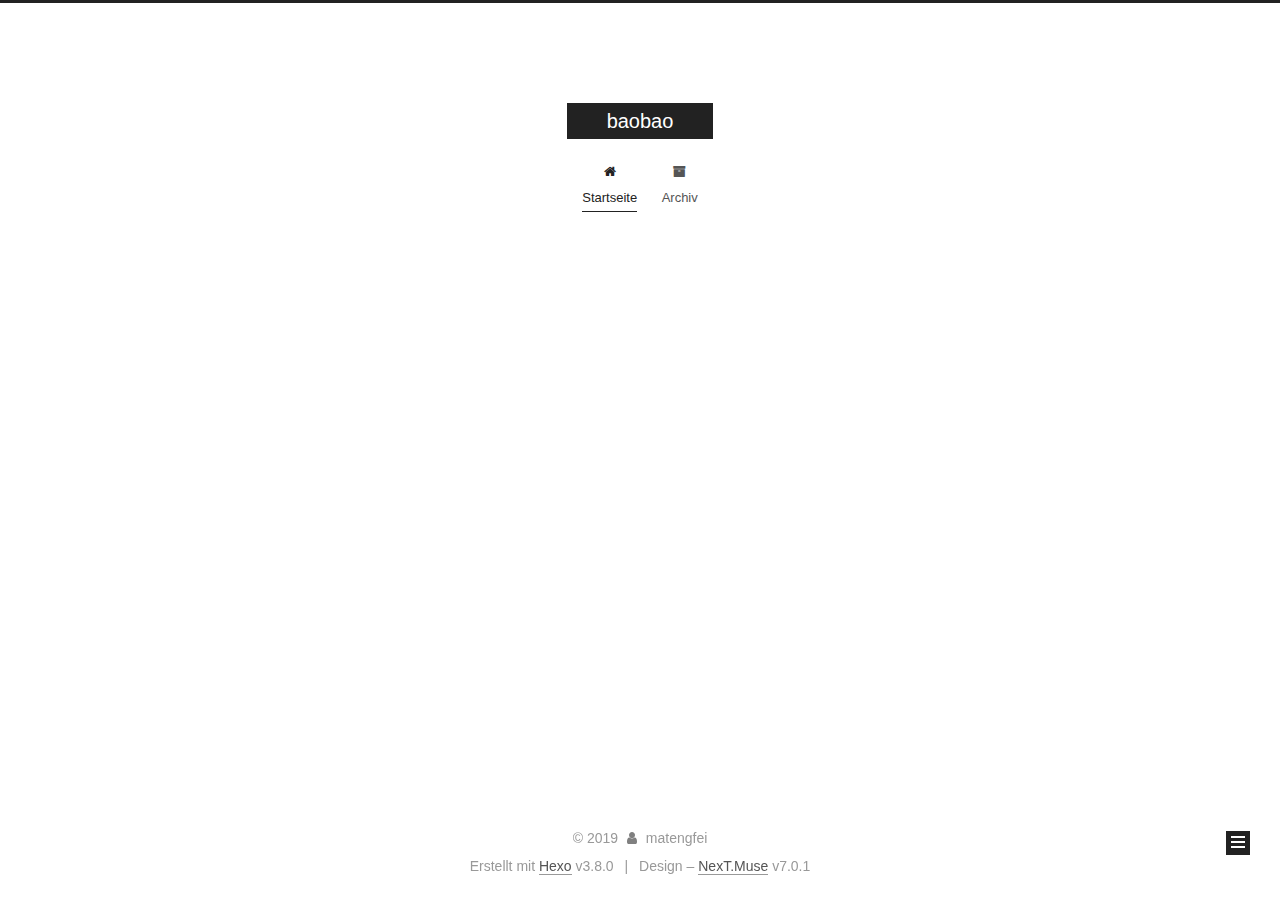
==== commit ea7666a9: "Site updated: 2019-03-18 17:38:35" ====
--- a/index.html
+++ b/index.html
@@ -349,7 +349,7 @@
                 
                   <span class="post-meta-item-text">Bearbeitet am</span>
                 
-                <time title="Geändert am: 2019-03-18 17:04:17" itemprop="dateModified" datetime="2019-03-18T17:04:17+08:00">2019-03-18</time>
+                <time title="Geändert am: 2019-03-18 17:37:34" itemprop="dateModified" datetime="2019-03-18T17:37:34+08:00">2019-03-18</time>
               
             
           </span>
@@ -385,15 +385,7 @@
       
         
           
-            <p>Welcome to <a href="https://hexo.io/" target="_blank" rel="noopener">Hexo</a>! This is your very first post. Check <a href="https://hexo.io/docs/" target="_blank" rel="noopener">documentation</a> for more info. If you get any problems when using Hexo, you can find the answer in <a href="https://hexo.io/docs/troubleshooting.html" target="_blank" rel="noopener">troubleshooting</a> or you can ask me on <a href="https://github.com/hexojs/hexo/issues" target="_blank" rel="noopener">GitHub</a>.</p>
-<h2 id="Quick-Start"><a href="#Quick-Start" class="headerlink" title="Quick Start"></a>Quick Start</h2><h3 id="Create-a-new-post"><a href="#Create-a-new-post" class="headerlink" title="Create a new post"></a>Create a new post</h3><figure class="highlight bash"><table><tr><td class="gutter"><pre><span class="line">1</span><br></pre></td><td class="code"><pre><span class="line">$ hexo new <span class="string">"My New Post"</span></span><br></pre></td></tr></table></figure>
-<p>More info: <a href="https://hexo.io/docs/writing.html" target="_blank" rel="noopener">Writing</a></p>
-<h3 id="Run-server"><a href="#Run-server" class="headerlink" title="Run server"></a>Run server</h3><figure class="highlight bash"><table><tr><td class="gutter"><pre><span class="line">1</span><br></pre></td><td class="code"><pre><span class="line">$ hexo server</span><br></pre></td></tr></table></figure>
-<p>More info: <a href="https://hexo.io/docs/server.html" target="_blank" rel="noopener">Server</a></p>
-<h3 id="Generate-static-files"><a href="#Generate-static-files" class="headerlink" title="Generate static files"></a>Generate static files</h3><figure class="highlight bash"><table><tr><td class="gutter"><pre><span class="line">1</span><br></pre></td><td class="code"><pre><span class="line">$ hexo generate</span><br></pre></td></tr></table></figure>
-<p>More info: <a href="https://hexo.io/docs/generating.html" target="_blank" rel="noopener">Generating</a></p>
-<h3 id="Deploy-to-remote-sites"><a href="#Deploy-to-remote-sites" class="headerlink" title="Deploy to remote sites"></a>Deploy to remote sites</h3><figure class="highlight bash"><table><tr><td class="gutter"><pre><span class="line">1</span><br></pre></td><td class="code"><pre><span class="line">$ hexo deploy</span><br></pre></td></tr></table></figure>
-<p>More info: <a href="https://hexo.io/docs/deployment.html" target="_blank" rel="noopener">Deployment</a></p>
+            <figure class="highlight java"><table><tr><td class="gutter"><pre><span class="line">1</span><br><span class="line">2</span><br><span class="line">3</span><br></pre></td><td class="code"><pre><span class="line"><span class="function"><span class="keyword">public</span> <span class="keyword">static</span> <span class="keyword">void</span> <span class="title">main</span><span class="params">(String[] args)</span></span>&#123;</span><br><span class="line">    System.out.println(<span class="string">"Hello World"</span>);</span><br><span class="line">&#125;</span><br></pre></td></tr></table></figure>
 
           
         
--- a/css/main.css
+++ b/css/main.css
@@ -1995,7 +1995,7 @@
   width: 4px;
   height: 4px;
   border-radius: 50%;
-  background: #ffff75;
+  background: #ff9caa;
 }
 .links-of-blogroll {
   font-size: 13px;
